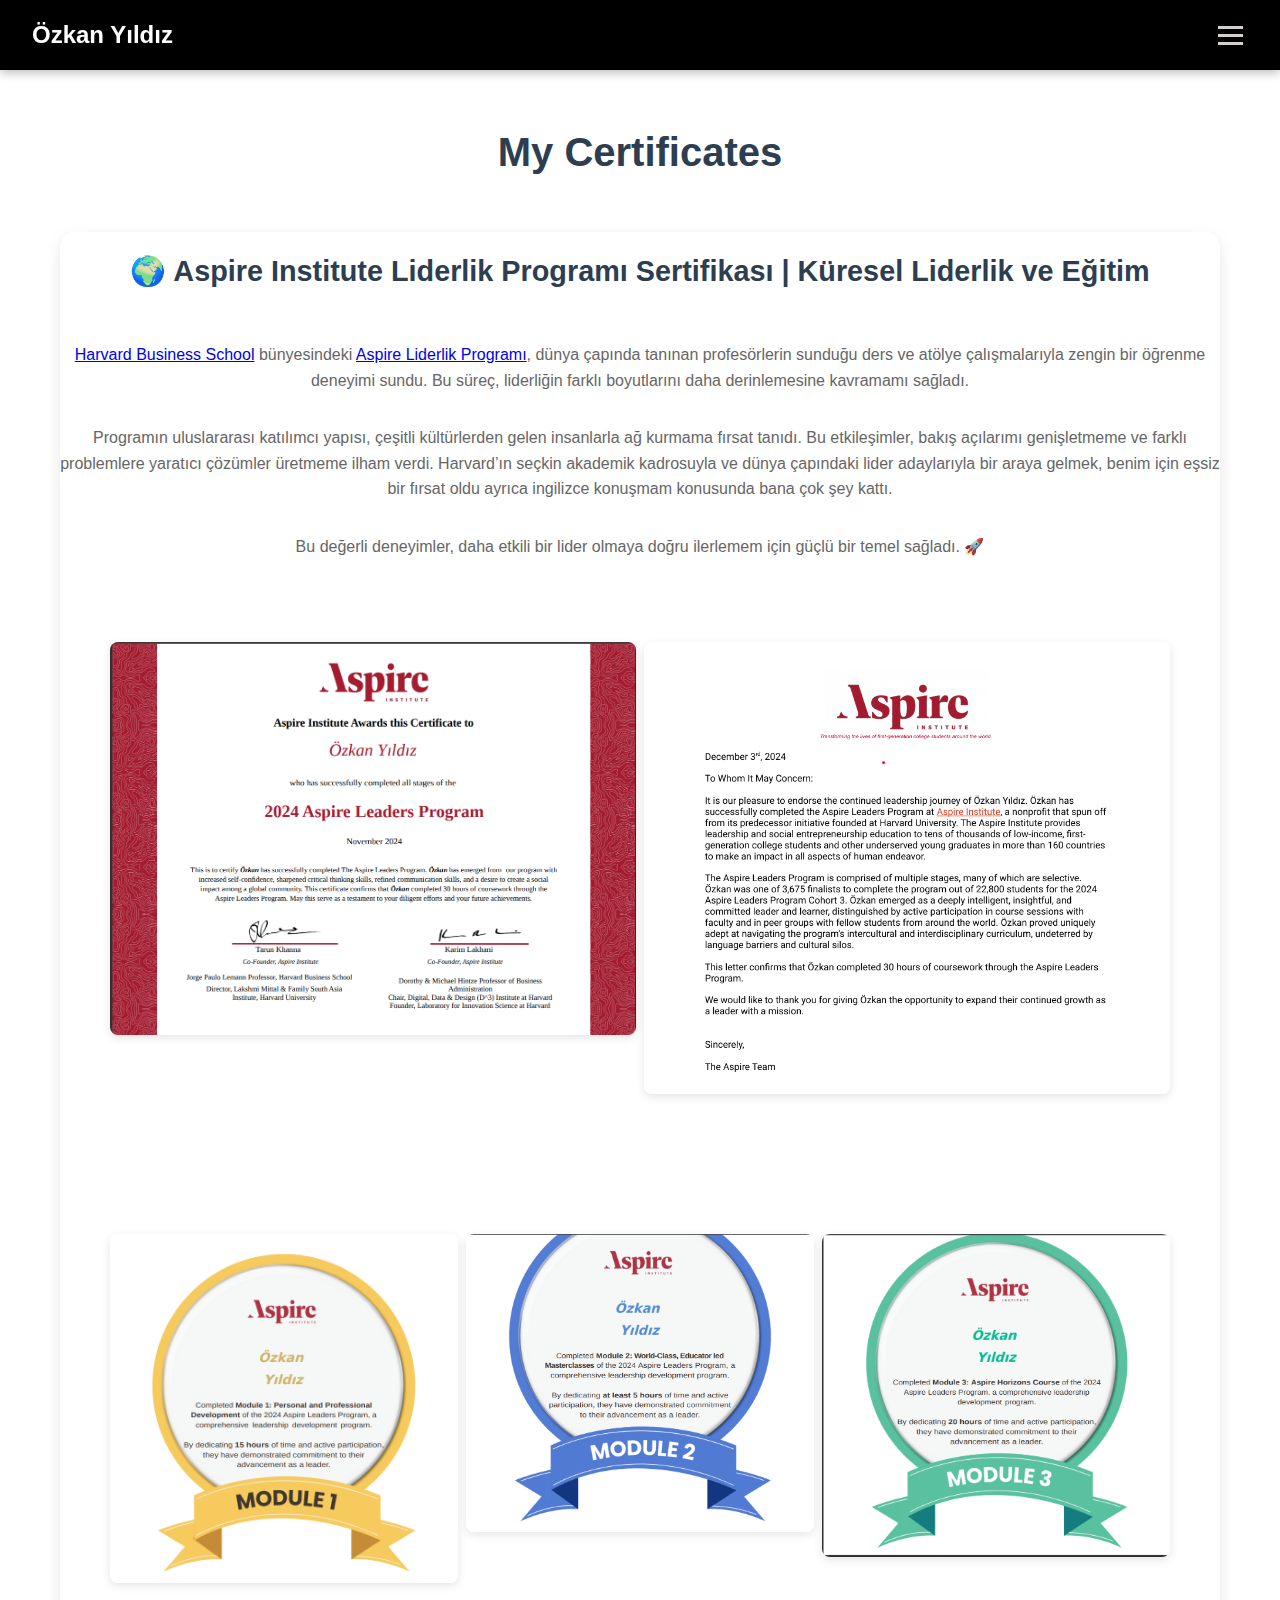
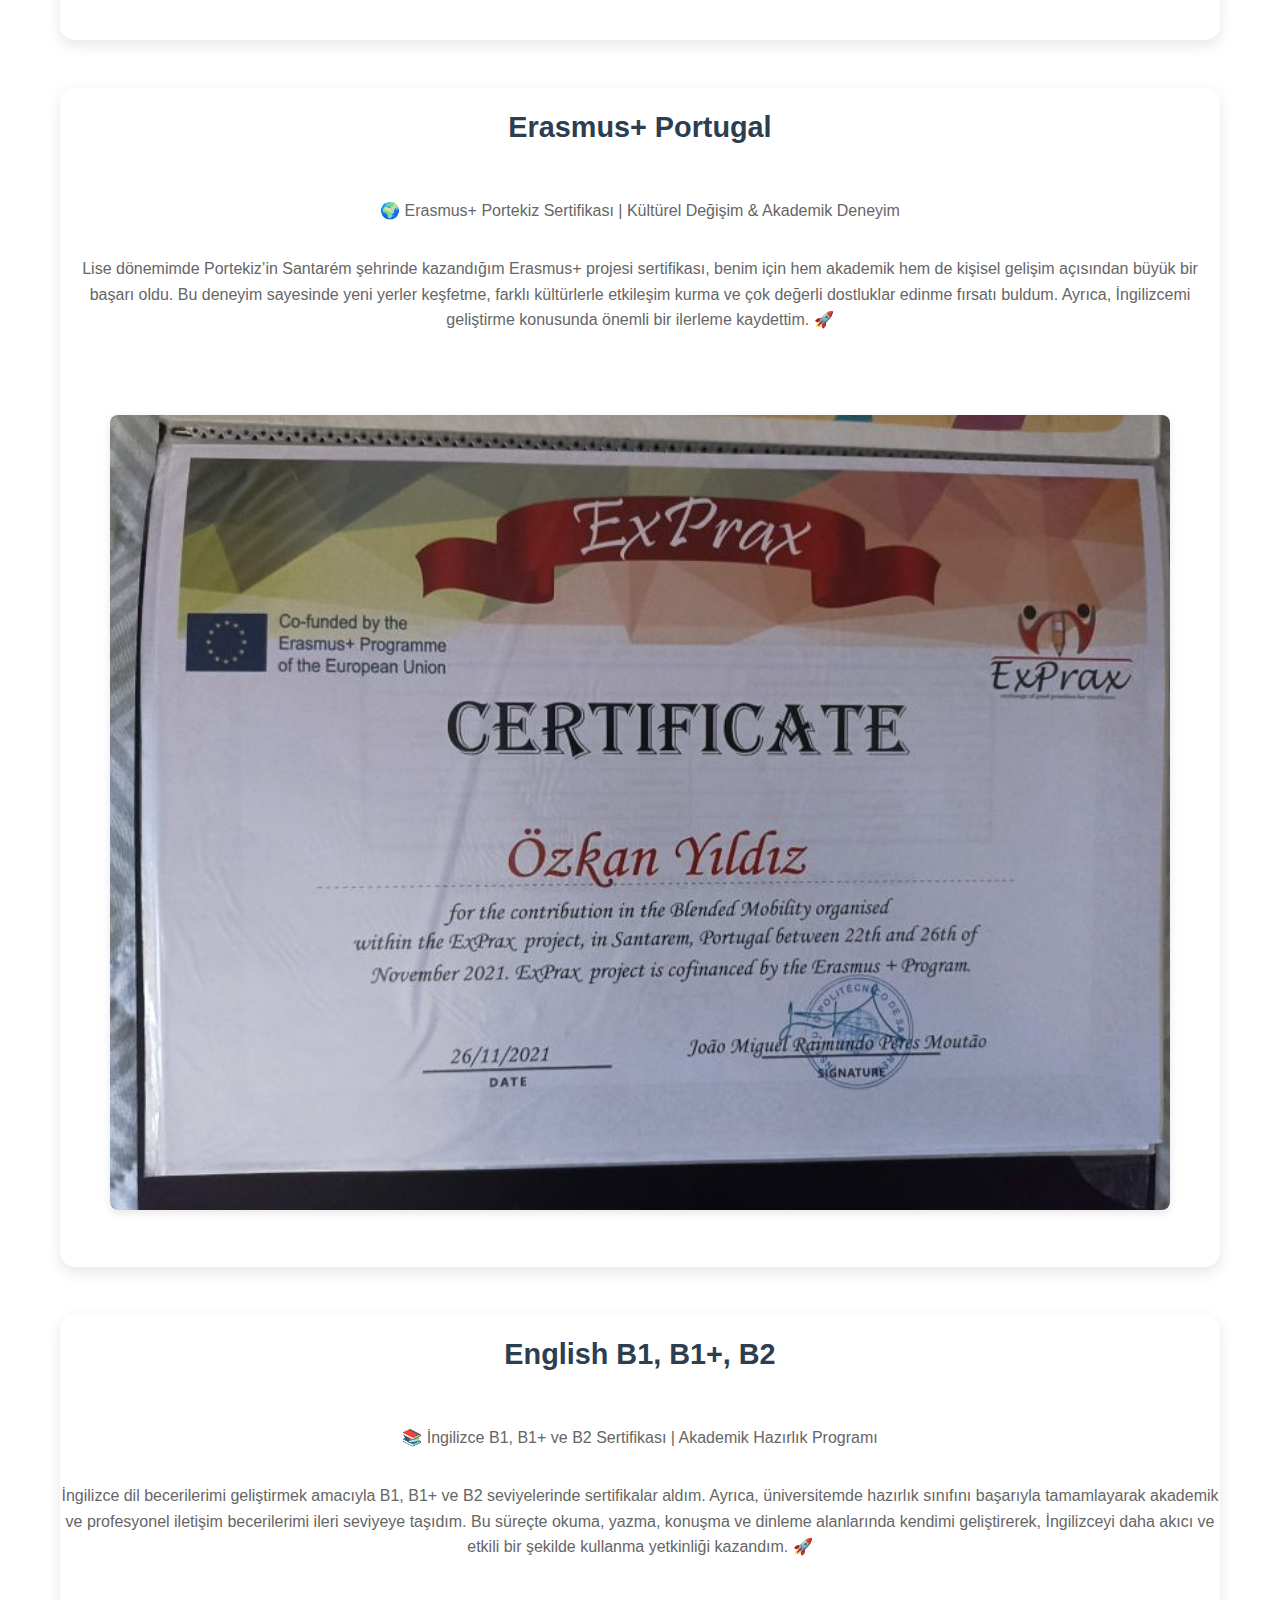
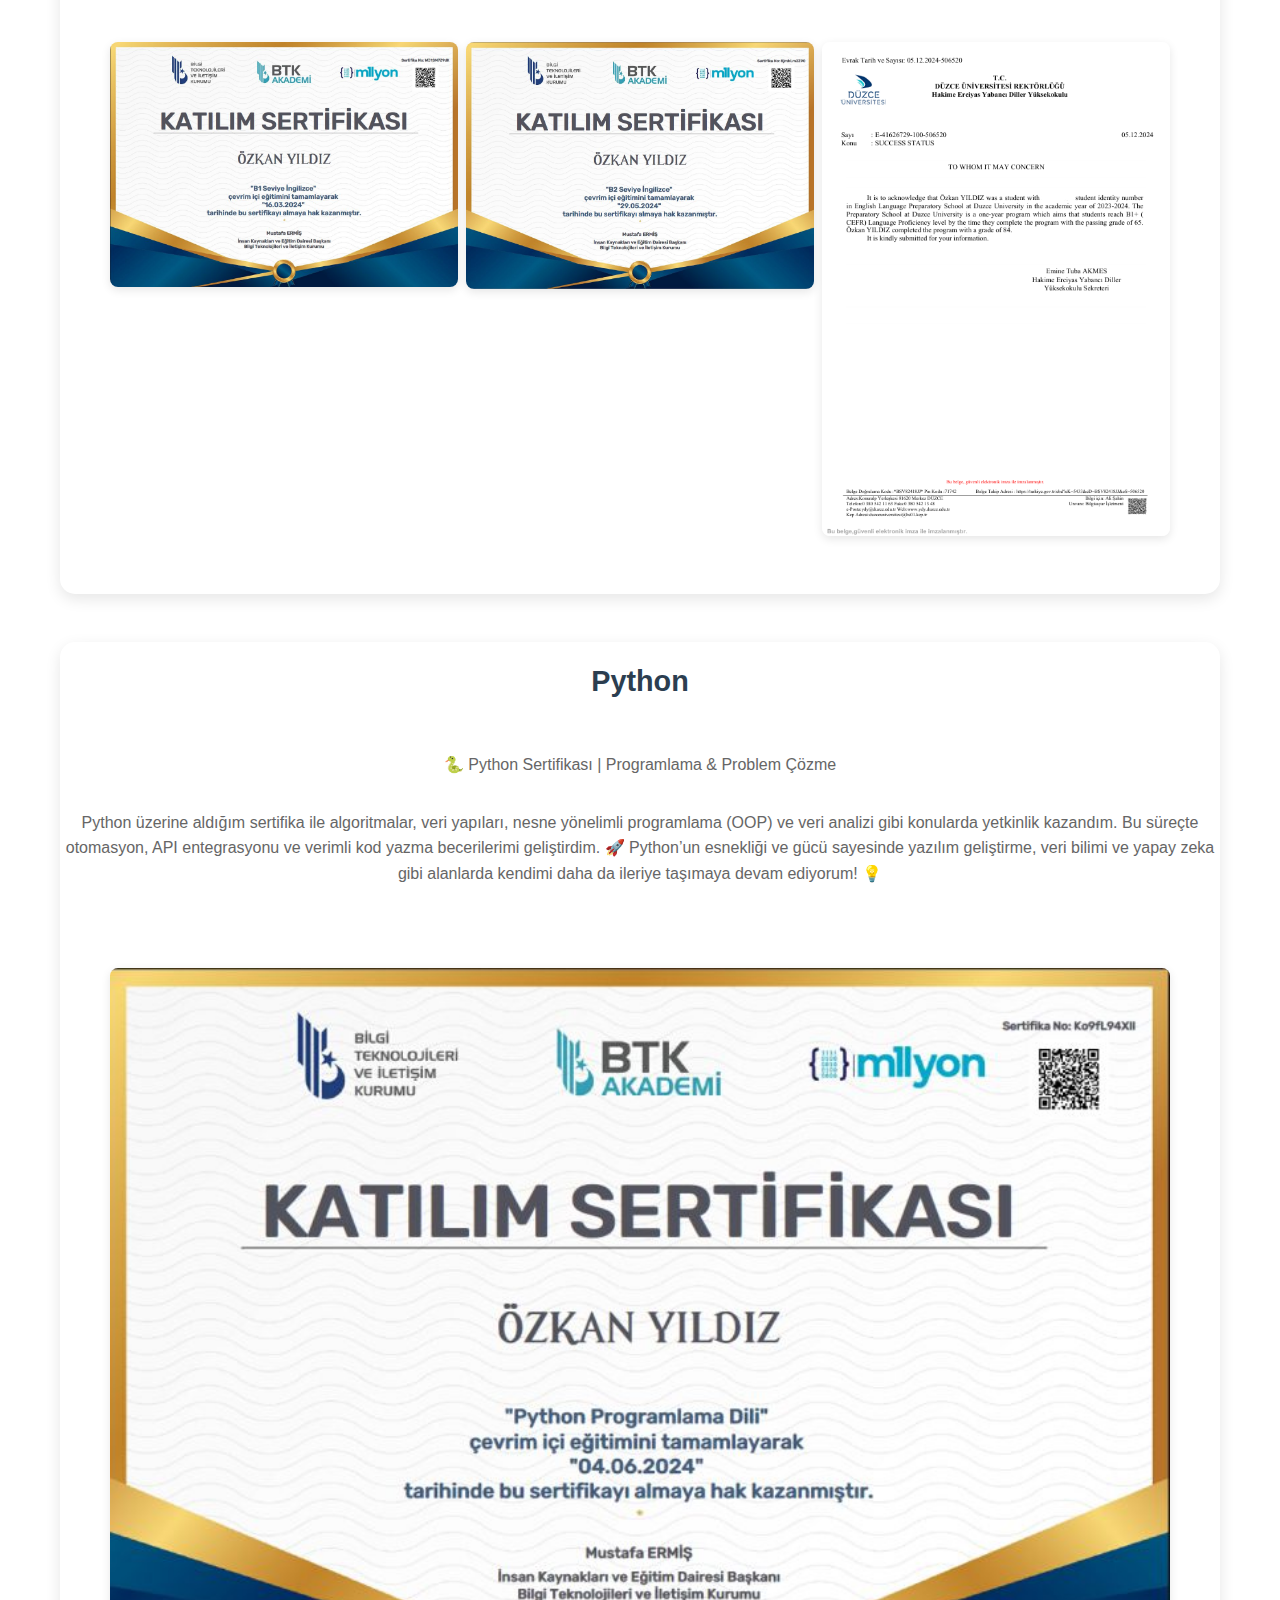
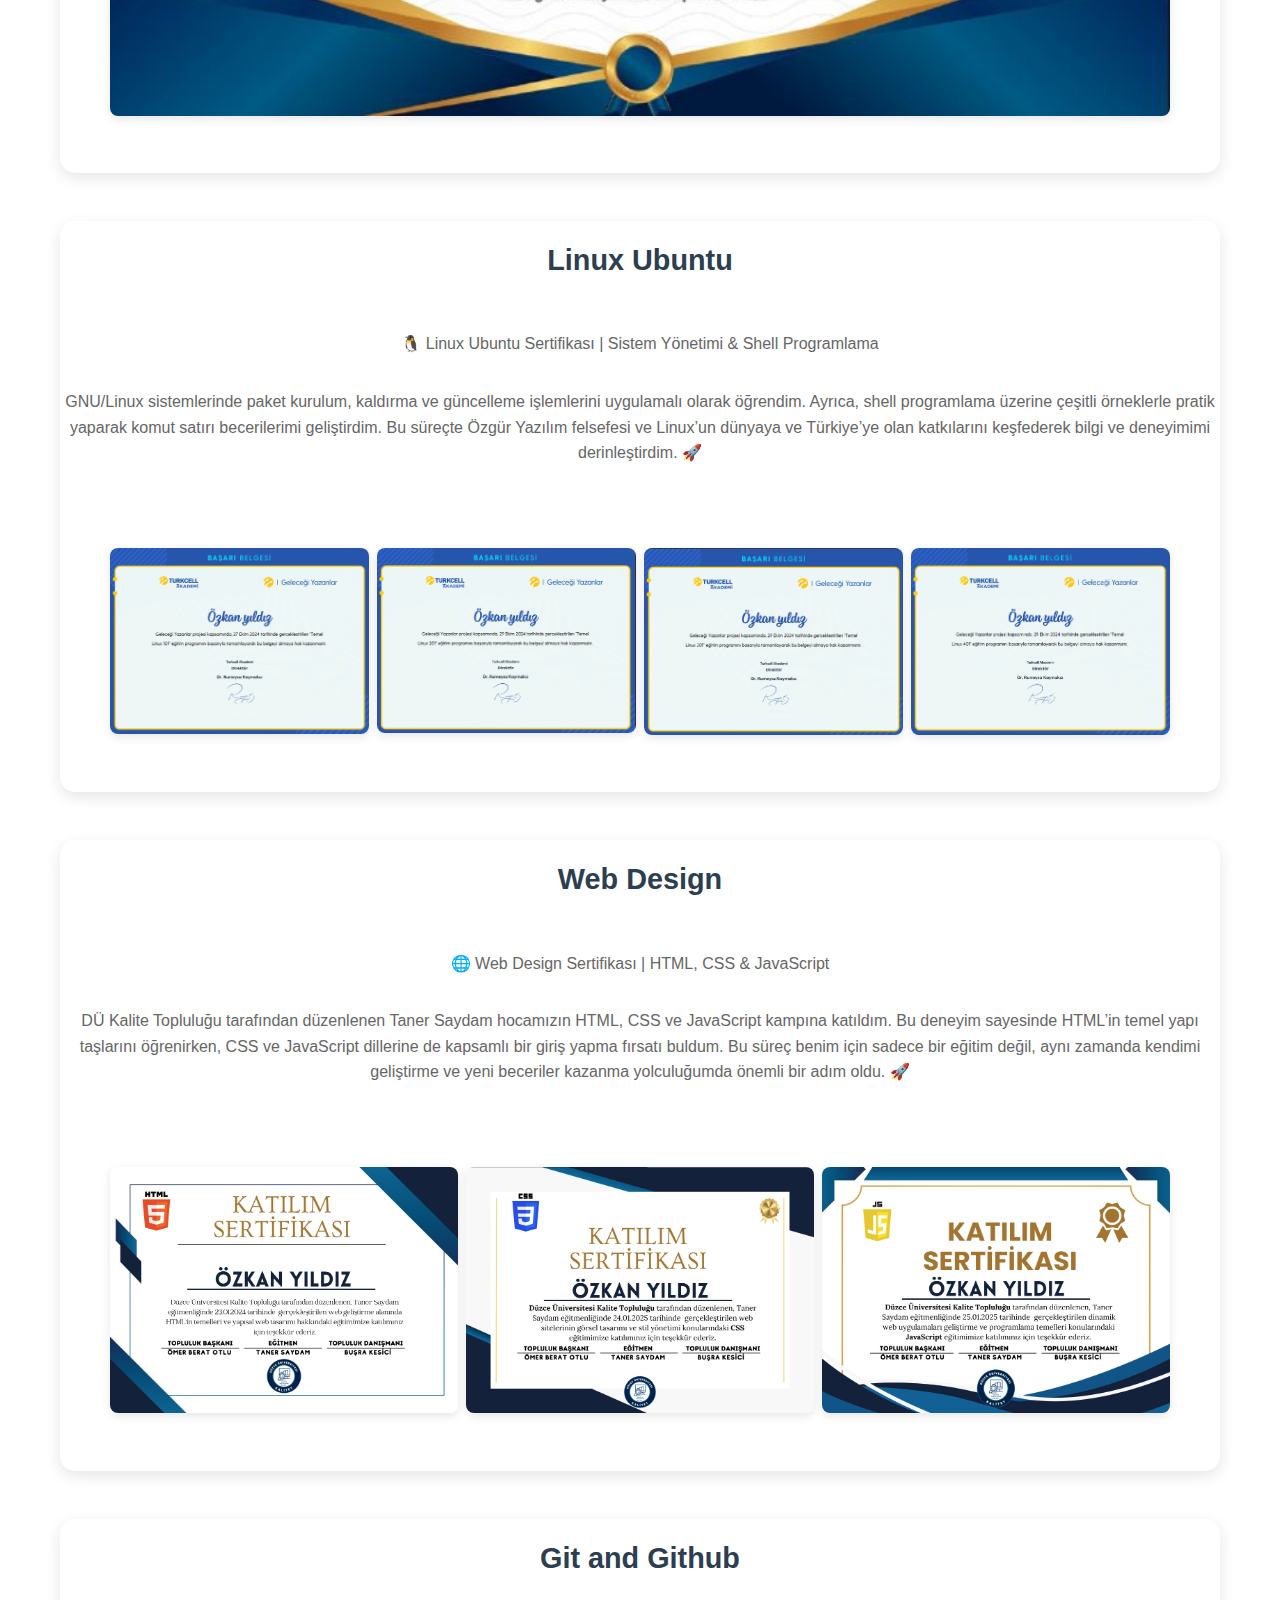
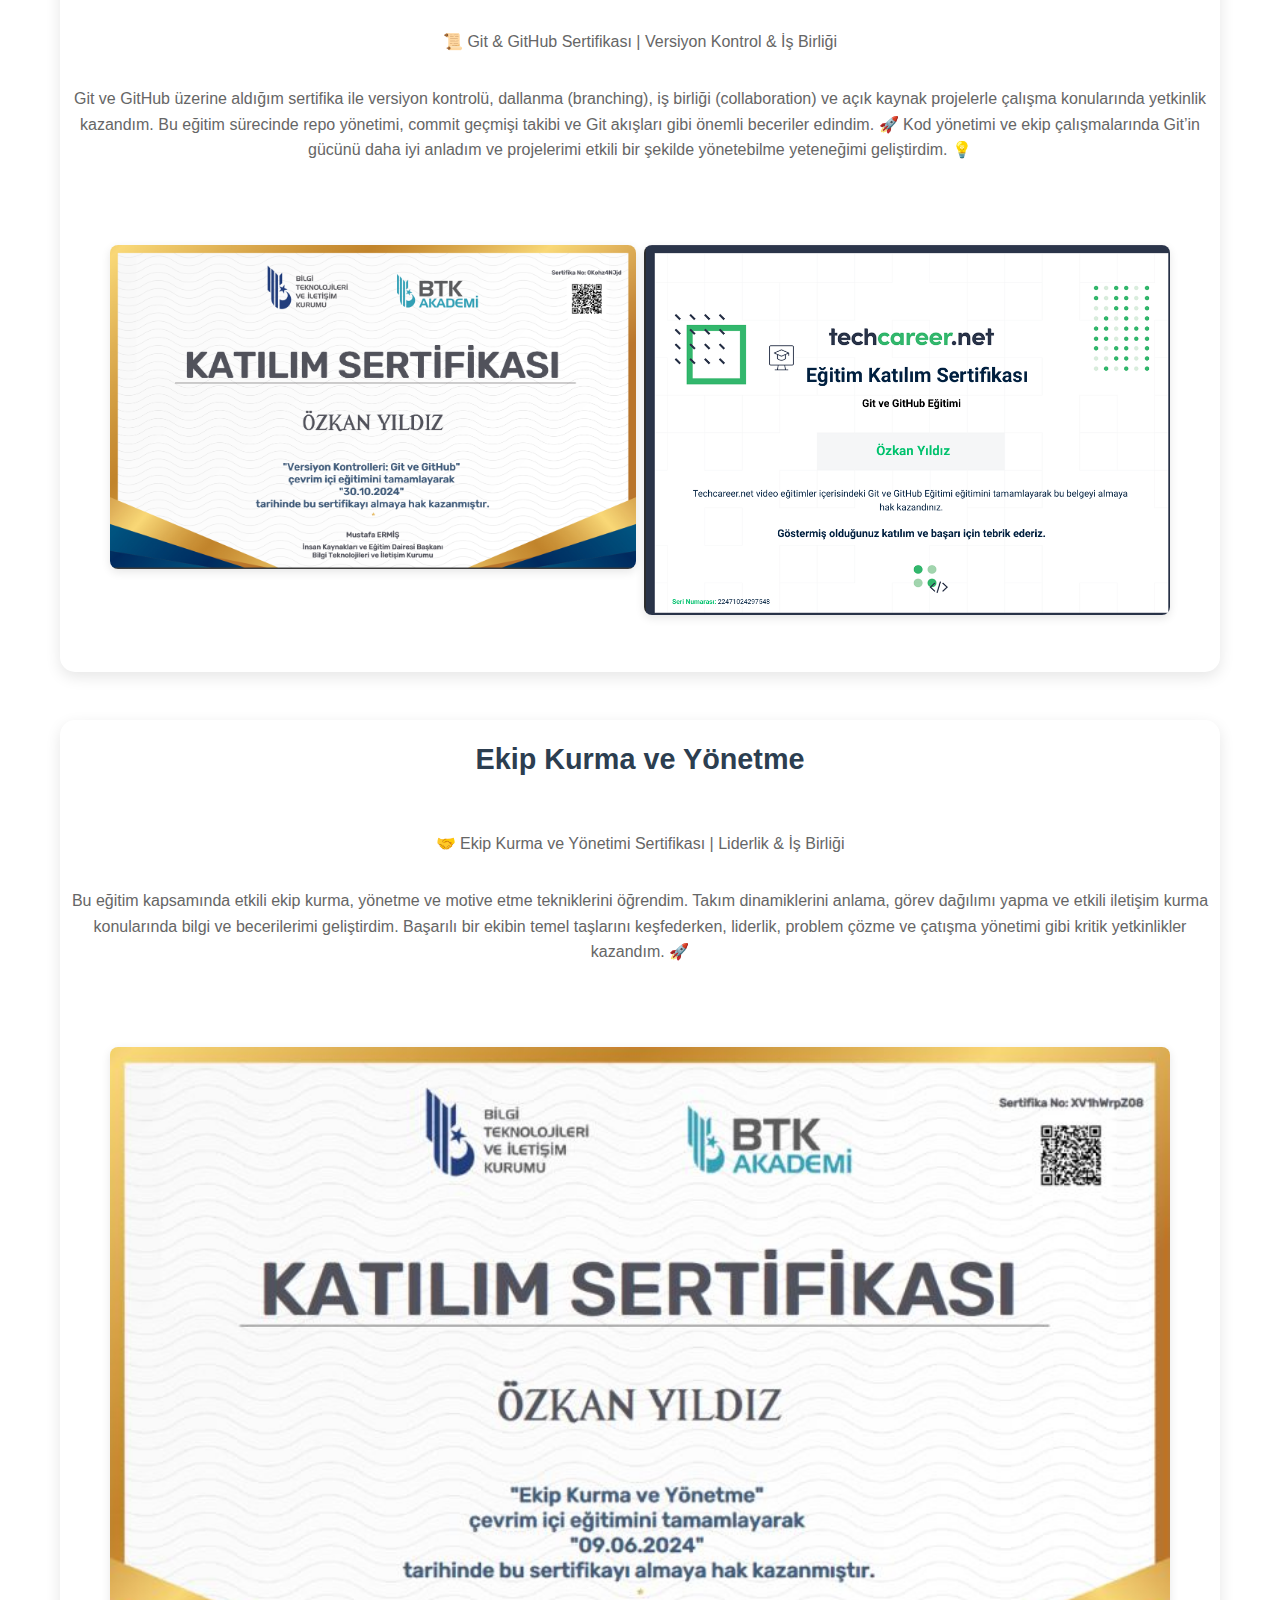
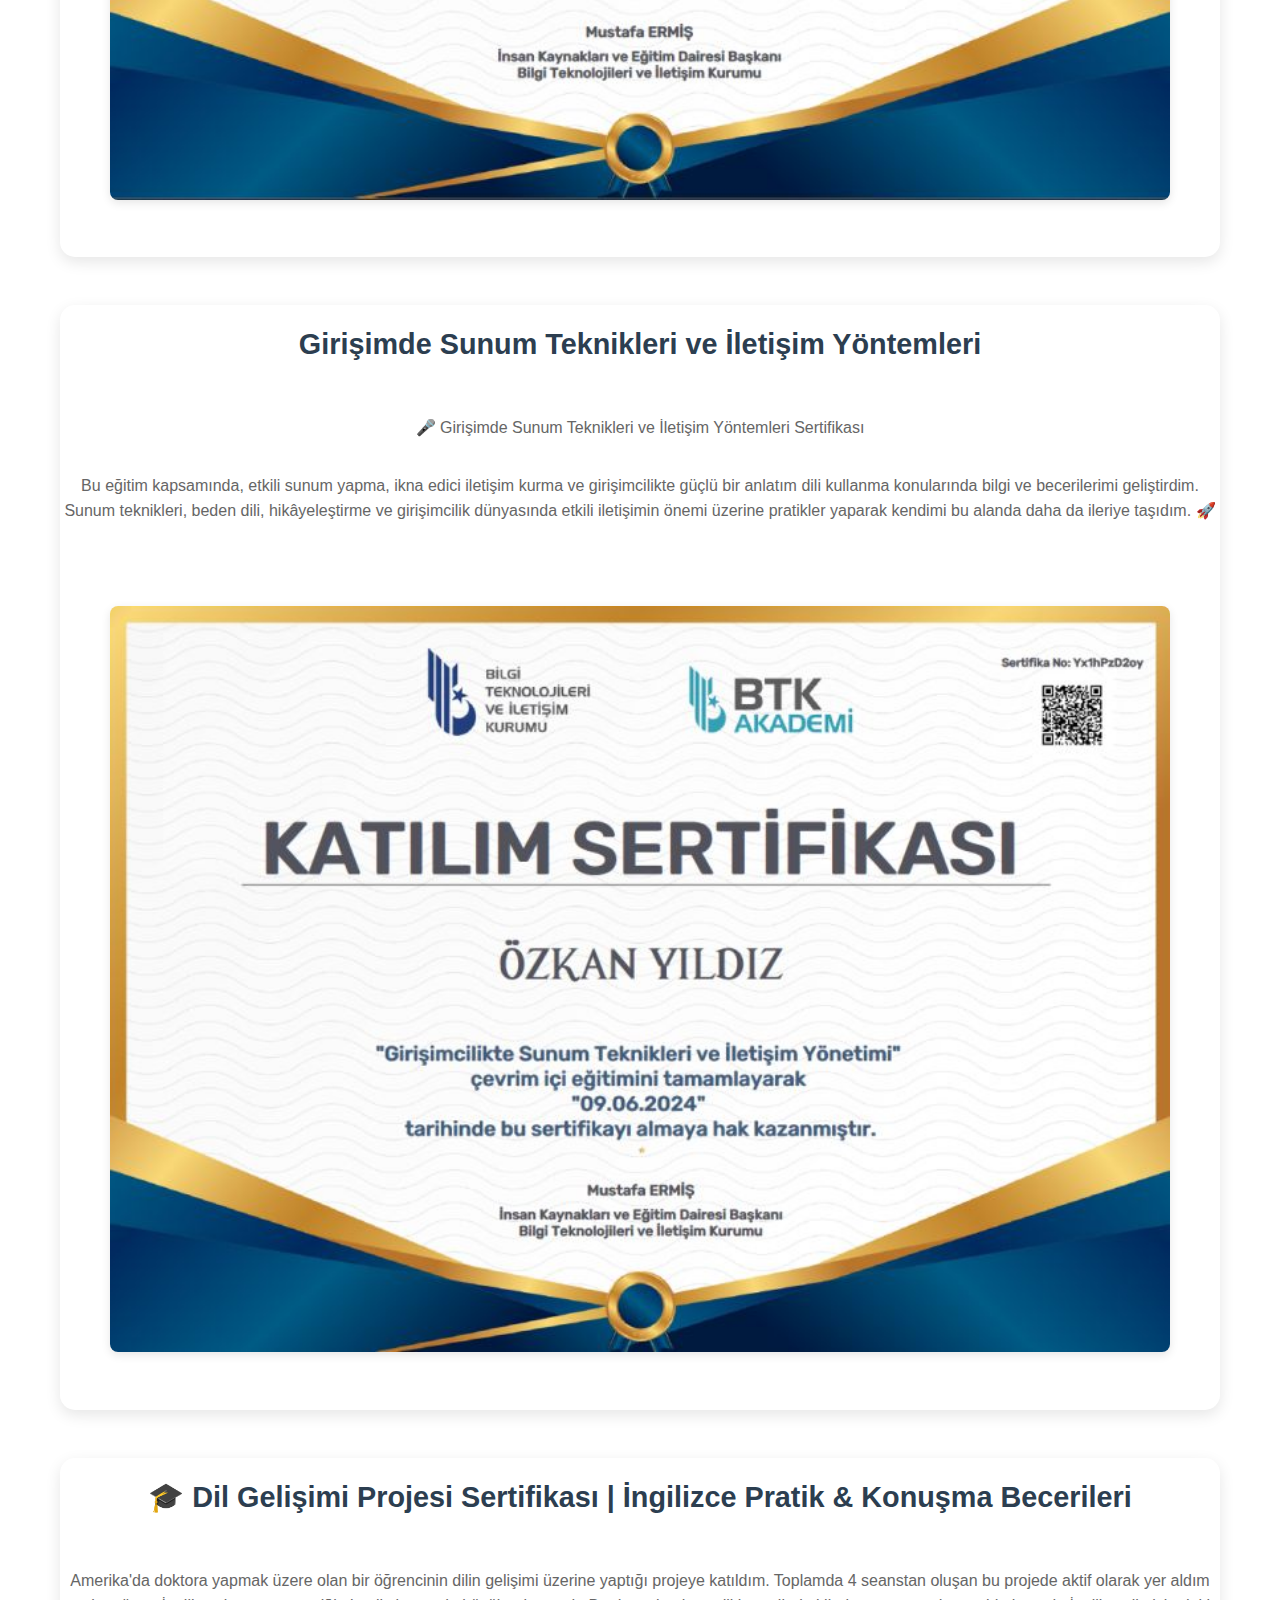
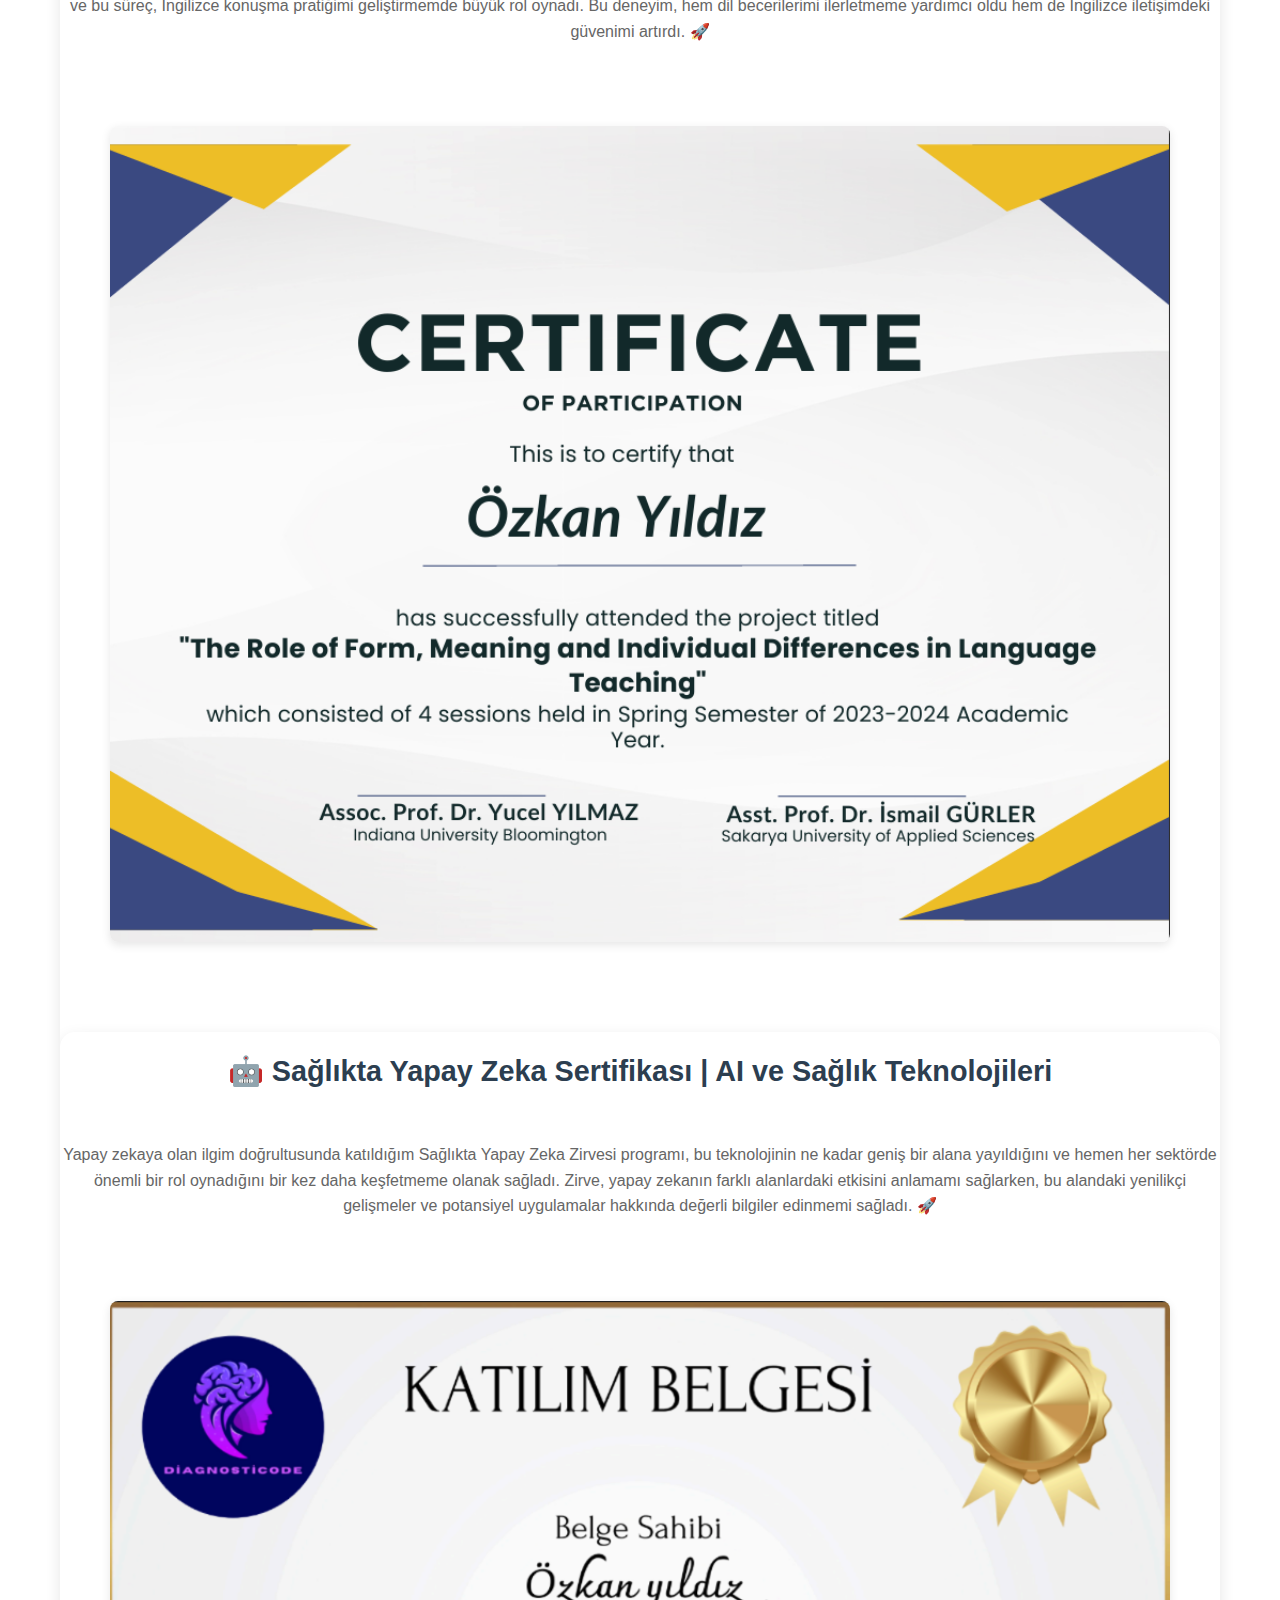
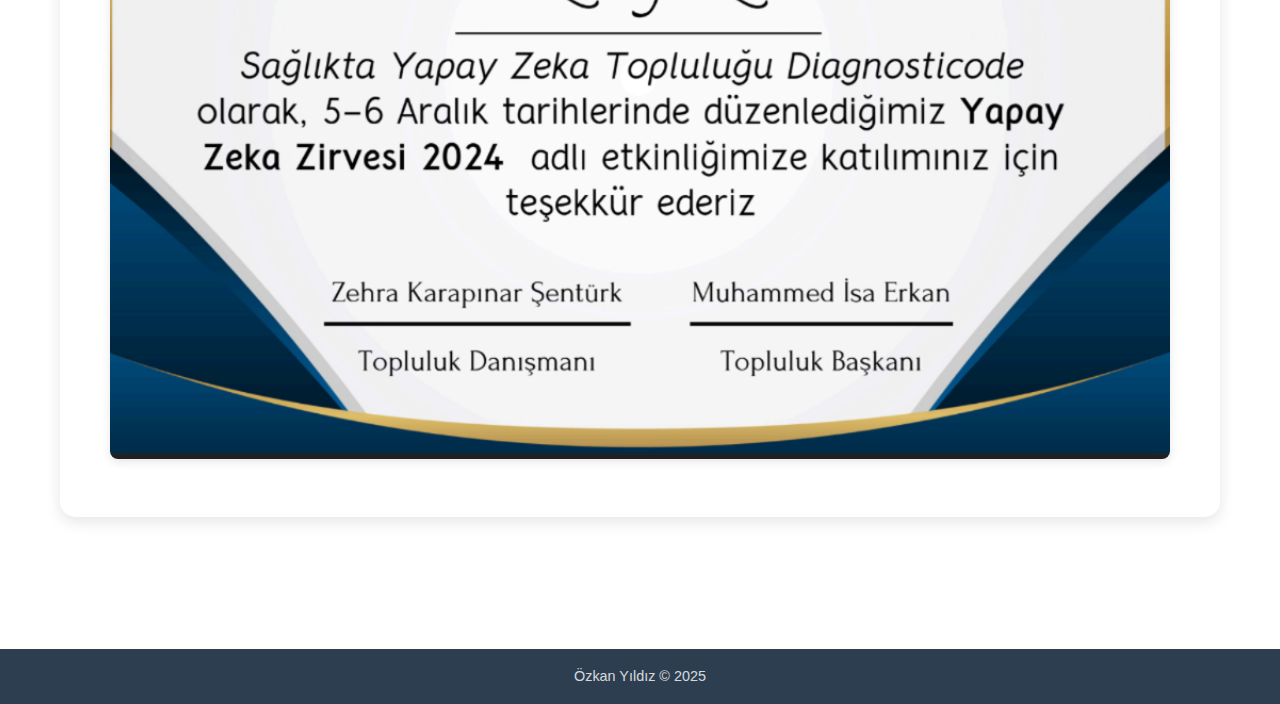
==== certificates.html @ 786557b9 "Kişisel website tamamlandı" ====
<!DOCTYPE html>
<html lang="en">
<head>
    <meta charset="UTF-8">
    <meta name="viewport" content="width=device-width, initial-scale=1.0">
    <title>My Certificates - Özkan Yıldız</title>
    <link rel="stylesheet" href="css/styles.css">
    <link rel="stylesheet" href="css/certificates.css">
    <link rel="stylesheet" href="https://cdnjs.cloudflare.com/ajax/libs/font-awesome/6.0.0/css/all.min.css">
</head>

<body>
    <nav class="navbar">
        <div class="logo">Özkan Yıldız</div>
        <div class="nav-buttons">
            <div class="hamburger" id="hamburger">
                <span></span>
                <span></span>
                <span></span>
            </div>
        </div>
        <ul class="nav-links" id="navLinks">
            <li><a href="index.html">Home</a></li>
            <li><a href="index.html#about">About</a></li>
            <li><a href="projects.html" >Projects</a></li>
            <li><a href=   "#" class="active">Certificates</a></li>
            <li><a href="index.html#contact">Contact</a></li>

        </ul>
    </nav>
        <div class="nav-buttons">
            <div class="hamburger">
                <span></span>
            </div>
        </div>
    </nav>

    <main class="certificates-page">
        <h1>My Certificates</h1>
        <div class="certificates-container">
            
            <section class="certificate-card">
                <h2 class="certificate-title">
                    🌍 Aspire Institute Liderlik Programı Sertifikası | Küresel Liderlik ve Eğitim</h2>
                <p class="description"> <a target="_blank" href="https://www.exed.hbs.edu/?utm_source=google&utm_medium=paid-search&utm_campaign=brand-general-hbs-global-none-exact-cross-device-all&utm_id=core&gad_source=1&gclid=Cj0KCQiA4-y8BhC3ARIsAHmjC_GuvGFngAvBfvlqV7p1-wGiwl6s1cLINoNLQKVcZTCUcqv53zg0F40aAgpIEALw_wcB&gclsrc=aw.ds">Harvard Business School</a>
                    bünyesindeki <a target="_blank" href="https://www.aspireleaders.org/program/aspire-leaders-program/">Aspire Liderlik Programı</a>, dünya çapında tanınan profesörlerin sunduğu ders ve atölye çalışmalarıyla zengin bir öğrenme deneyimi sundu. 
                    Bu süreç, liderliğin farklı boyutlarını daha derinlemesine kavramamı sağladı. </p>
                <p class="description"> Programın uluslararası katılımcı yapısı, çeşitli kültürlerden 
                    gelen insanlarla ağ kurmama fırsat tanıdı. Bu etkileşimler, bakış açılarımı genişletmeme ve farklı problemlere yaratıcı çözümler üretmeme ilham verdi. Harvard’ın seçkin akademik kadrosuyla 
                    ve dünya çapındaki lider adaylarıyla bir araya gelmek, benim için eşsiz bir fırsat oldu ayrıca ingilizce konuşmam konusunda bana çok şey kattı.</p>
                <p class="description">Bu değerli deneyimler, daha etkili bir lider olmaya doğru ilerlemem için güçlü bir temel sağladı. 🚀</p>
                <div class="certificate-gallery">
                    <a href="docs/certificates/Aspire/sertfika.png"><img src="docs/certificates/Aspire/sertfika.png" alt="Certificate 1-1"></a>
                    <a href="docs/certificates/Aspire/Recomondatiton.png"><img src="docs/certificates/Aspire/Recomondatiton.png" alt="Certificate 1-2"></a>
                </div>
                <div class="certificate-gallery">
                    <a href="docs/certificates/Aspire/module1.png"><img src="docs/certificates/Aspire/module1.png" alt="Certificate 1-3"></a>
                    <a href="docs/certificates/Aspire/module2.png"><img src="docs/certificates/Aspire/module2.png" alt="Certificate 1-4"></a>
                    <a href="docs/certificates/Aspire/module3.png"><img src="docs/certificates/Aspire/module3.png" alt="Certificate 1-5"></a>
                </div>
            </section>

            <section class="certificate-card">
                <h2 class="certificate-title">Erasmus+ Portugal</h2>
                <p class="description">
                    🌍 Erasmus+ Portekiz Sertifikası | Kültürel Değişim & Akademik Deneyim</p>
                <p class="description">Lise dönemimde Portekiz’in Santarém şehrinde kazandığım Erasmus+ projesi sertifikası, benim için hem akademik hem de kişisel gelişim açısından büyük bir başarı oldu.
                    Bu deneyim sayesinde yeni yerler keşfetme, farklı kültürlerle etkileşim kurma ve çok değerli dostluklar edinme fırsatı buldum. Ayrıca, İngilizcemi geliştirme konusunda önemli bir ilerleme kaydettim. 🚀
                </p>
                <div class="certificate-gallery">
                    <a href="docs/certificates/Erasmus_Portugal.jpg"><img src="docs/certificates/Erasmus_Portugal.jpg" alt=""></a>
                </div>
            </section>

            <section class="certificate-card">
                <h2 class="certificate-title">English B1, B1+, B2</h2>
                <p class="description">
                    📚 İngilizce B1, B1+ ve B2 Sertifikası | Akademik Hazırlık Programı</p>
                <p class="description">
                    İngilizce dil becerilerimi geliştirmek amacıyla B1, B1+ ve B2 seviyelerinde sertifikalar aldım. Ayrıca, üniversitemde hazırlık sınıfını başarıyla tamamlayarak akademik ve profesyonel iletişim becerilerimi ileri seviyeye taşıdım.
                    Bu süreçte okuma, yazma, konuşma ve dinleme alanlarında kendimi geliştirerek, İngilizceyi daha akıcı ve etkili bir şekilde kullanma yetkinliği kazandım. 🚀
                </p>
                <div class="certificate-gallery">
                    <a href="docs/certificates/English/B1.jpg"><img src="docs/certificates/English/B1.jpg" alt="Certificate 4-1"></a>
                    <a href="docs/certificates/English/B2.jpg"><img src="docs/certificates/English/B2.jpg" alt="Certificate 4-2"></a>
                    <a href="docs/certificates/English/Preparation_class.png"><img src="docs/certificates/English/Preparation_class.png" alt="Certificate 4-3"></a>
                </div>
            </section>

            <section class="certificate-card">
                <h2 class="certificate-title">Python</h2>
                <p class="description">🐍 Python Sertifikası | Programlama & Problem Çözme</p>
                <p class="description"> Python üzerine aldığım sertifika ile algoritmalar, veri yapıları, nesne yönelimli programlama (OOP) ve veri analizi gibi konularda yetkinlik kazandım. Bu süreçte otomasyon, API entegrasyonu ve verimli kod yazma becerilerimi geliştirdim. 🚀

                    Python’un esnekliği ve gücü sayesinde yazılım geliştirme, veri bilimi ve yapay zeka gibi alanlarda kendimi daha da ileriye taşımaya devam ediyorum! 💡</p>
                <div class="certificate-gallery">
                    <a href="docs/certificates/python_btk.jpg"><img src="docs/certificates/python_btk.jpg" alt="Certificate 2-1"></a>
                </div>
            </section>

            <section class="certificate-card">
                <h2 class="certificate-title">Linux Ubuntu</h2>
                <p class="description"> 
                    🐧 Linux Ubuntu Sertifikası | Sistem Yönetimi & Shell Programlama</p>
                <p class="description">GNU/Linux sistemlerinde paket kurulum, kaldırma ve güncelleme işlemlerini uygulamalı olarak öğrendim. Ayrıca, shell programlama üzerine çeşitli örneklerle pratik yaparak komut satırı becerilerimi geliştirdim.

                    Bu süreçte Özgür Yazılım felsefesi ve Linux’un dünyaya ve Türkiye’ye olan katkılarını keşfederek bilgi ve deneyimimi derinleştirdim. 🚀</p>
                <div class="certificate-gallery">
                    <a href="docs/certificates/Linux/1.png"><img src="docs/certificates/Linux/1.png" alt="Certificate 3-1"></a>
                    <a href="docs/certificates/Linux/2.png"><img src="docs/certificates/Linux/2.png" alt="Certificate 3-2"></a>
                    <a href="docs/certificates/Linux/3.png"><img src="docs/certificates/Linux/3.png" alt="Certificate 3-3"></a>
                    <a href="docs/certificates/Linux/4.png"><img src="docs/certificates/Linux/4.png" alt="Certificate 3-4"></a>
                </div>
            </section>

            
            <section class="certificate-card">
                <h2 class="certificate-title">Web Design</h2>
                <p class="description">
                    🌐 Web Design Sertifikası | HTML, CSS & JavaScript</p>
                <p class="description">  DÜ Kalite Topluluğu tarafından düzenlenen Taner Saydam hocamızın HTML, CSS ve JavaScript kampına katıldım. 
                    Bu deneyim sayesinde HTML’in temel yapı taşlarını öğrenirken, CSS ve JavaScript dillerine de kapsamlı bir giriş yapma fırsatı buldum.
                    Bu süreç benim için sadece bir eğitim değil, 
                    aynı zamanda kendimi geliştirme ve yeni beceriler kazanma yolculuğumda önemli bir adım oldu. 🚀</p>
                <div class="certificate-gallery">
                    <a href="docs/certificates/web design/html.png"><img src="docs/certificates/web design/html.png" alt="Certificate 5-1"></a>
                    <a href="docs/certificates/web design/css.png"><img src="docs/certificates/web design/css.png" alt="Certificate 5-2"></a>
                    <a href="docs/certificates/web design/javascript.png"><img src="docs/certificates/web design/javascript.png" alt="Certificate 5-3"></a>
                </div>
            </section>

            <section class="certificate-card">
                <h2 class="certificate-title">Git and Github</h2>
                <p class="description">📜 Git & GitHub Sertifikası | Versiyon Kontrol & İş Birliği</p>
                <p class="description">                   
                    Git ve GitHub üzerine aldığım sertifika ile versiyon kontrolü, dallanma (branching), iş birliği (collaboration) ve açık kaynak projelerle çalışma konularında yetkinlik kazandım. Bu eğitim sürecinde repo yönetimi, commit geçmişi takibi ve Git akışları gibi önemli beceriler edindim. 🚀
                    
                    Kod yönetimi ve ekip çalışmalarında Git’in gücünü daha iyi anladım ve projelerimi etkili bir şekilde yönetebilme yeteneğimi geliştirdim. 💡</p>
                <div class="certificate-gallery">
                    <a href="docs/certificates/Github/btk.png"><img src="docs/certificates/Github/btk.png" alt="Certificate 6-1"></a>
                    <a href="docs/certificates/Github/techcarieer.png"><img src="docs/certificates/Github/techcarieer.png" alt="Certificate 6-2"></a>
                </div>
            </section>

            <section class="certificate-card">
                <h2 class="certificate-title">Ekip Kurma ve Yönetme</h2>
                <p class="description">🤝 Ekip Kurma ve Yönetimi Sertifikası | Liderlik & İş Birliği</p>
                <p class="description">Bu eğitim kapsamında etkili ekip kurma, yönetme ve motive etme tekniklerini öğrendim. Takım dinamiklerini anlama, görev dağılımı yapma ve etkili iletişim kurma konularında bilgi ve becerilerimi geliştirdim.
                    Başarılı bir ekibin temel taşlarını keşfederken, liderlik, problem çözme ve çatışma yönetimi 
                    gibi kritik yetkinlikler kazandım. 🚀
                </p>
                <div class="certificate-gallery">
                    <a href="docs/certificates/ekip_kurma_yönetme.jpg"><img src="docs/certificates/ekip_kurma_yönetme.jpg" alt="Certificate 6-1"></a>
                </div>
            </section> 

            <section class="certificate-card">
                <h2 class="certificate-title">Girişimde Sunum Teknikleri ve İletişim Yöntemleri</h2>
                <p class="description">🎤 Girişimde Sunum Teknikleri ve İletişim Yöntemleri Sertifikası</p>
                <p class="description">
                    Bu eğitim kapsamında, etkili sunum yapma, ikna edici iletişim kurma ve girişimcilikte güçlü bir anlatım dili kullanma konularında bilgi ve becerilerimi geliştirdim.

Sunum teknikleri, beden dili, hikâyeleştirme ve girişimcilik dünyasında etkili iletişimin önemi üzerine pratikler yaparak kendimi bu alanda daha da ileriye taşıdım. 🚀
                </p>
                <div class="certificate-gallery">
                    <a href="docs/certificates/iletişim_yöntemleri.jpg"><img src="docs/certificates/iletişim_yöntemleri.jpg" alt="Certificate 6-1"></a>
                </div>
            </section>

            <section class="certificate-card">
                <h2 class="certificate-title">🎓 Dil Gelişimi Projesi Sertifikası | İngilizce Pratik & Konuşma Becerileri</h2>
                <p class="description">Amerika'da doktora yapmak üzere olan bir öğrencinin dilin gelişimi üzerine yaptığı projeye katıldım. Toplamda 4 seanstan oluşan bu projede aktif olarak yer aldım ve bu süreç, İngilizce konuşma pratiğimi geliştirmemde büyük rol oynadı.
                    Bu deneyim, hem dil becerilerimi ilerletmeme yardımcı oldu hem de İngilizce iletişimdeki güvenimi artırdı. 🚀
                </p>
                <div class="certificate-gallery">
                    <a href="docs/certificates/language.png"><img src="docs/certificates/language.png" alt="Certificate 6-1"></a>
                </div>

                <section class="certificate-card">
                    <h2 class="certificate-title">
                        🤖 Sağlıkta Yapay Zeka Sertifikası | AI ve Sağlık Teknolojileri</h2>
                    <p class="description">
                        Yapay zekaya olan ilgim doğrultusunda katıldığım Sağlıkta Yapay Zeka Zirvesi programı, bu teknolojinin ne kadar geniş bir alana yayıldığını ve hemen her sektörde önemli bir rol oynadığını bir kez daha keşfetmeme olanak sağladı.
                        Zirve, yapay zekanın farklı alanlardaki etkisini anlamamı sağlarken, bu alandaki yenilikçi gelişmeler ve potansiyel uygulamalar hakkında değerli bilgiler edinmemi sağladı. 🚀
                    </p>
                    <div class="certificate-gallery">
                        <a href="docs/certificates/Diagnosticode.png"><img src="docs/certificates/Diagnosticode.png" alt="Certificate 6-1"></a>
                    </div>
                </section>
            </section>
        </div>
    </main>

    <!-- Footer -->
    <footer class="footer">
        <p>Özkan Yıldız &copy; 2025</p>
    </footer>

    <script src="js/script.js"></script>
</body>
</html>
---- css/styles.css ----
* {
    margin: 0;
    padding: 0;
    box-sizing: border-box;
}

body {
    font-family: Arial, sans-serif;
    line-height: 1.6;
}

/* Navbar Styles */
.navbar {
    background-color: #000000;
    padding: 1rem 2rem;
    display: flex;
    justify-content: space-between;
    align-items: center;
    position: fixed;
    width: 100%;
    top: 0;
    left: 0;
    z-index: 1000;
    box-shadow: 0 2px 10px rgba(0, 0, 0, 0.3);
    transition: transform 0.3s ease;
}

/* Navbar gizleme için yeni stil */
.navbar.hidden {
    transform: translateY(-100%);
}
.navbar.active{
    color: #000;
    background-color: #000000;
}

.logo {
    color: white;
    font-size: 1.5rem;
    font-weight: bold;
}

/* Menü öğeleri için stil */
.nav-links {
    display: flex;
    list-style: none;
    margin-left: auto;
    gap: 2rem;
    justify-content: center;
    width: 100%;
}

.nav-links li {
    flex: 1;
    text-align: center;
}

.nav-links li a {
    color: white;
    text-decoration: none;
    padding: 0.5rem 0;
    transition: color 0.3s;
    font-weight: 500;
}

.nav-links li a:hover {
    color: #22ab4d;
    border-bottom: solid 2px #22ab4d;
}

/* Desktop nav-links visibility */
@media screen and (min-width: 769px) {
    .nav-links {
        opacity: 1;
        visibility: visible;
        transform: translateY(0);
        background: #000000;

    }
}

/* Mobile nav-links visibility */
@media screen and (max-width: 768px) {
    .nav-links {
        display: none;
        width: 100%;
        position: absolute;
        top: 100%;
        left: 0;
        background: #000000;
        flex-direction: column;
        padding: 1rem 0;
        border-top: 1px solid #3498db;
    }

    .nav-links.active {
        display: flex;
    }

    .nav-links li a {
        color: white;
    }

}

/* Hero Section Updates */
.hero {
    margin-top: 60px;
    position: relative;
    height: 100vh;
    background: linear-gradient(45deg, #000000, #0a0a0a);
    display: flex;
    align-items: center;
    justify-content: center;
    text-align: center;
    overflow: hidden;
}

.hero-text {
    color: white;
    text-shadow: 2px 2px 4px rgba(0, 0, 0, 0.3);
}

.hero-text h1 {
    font-size: 3.5rem;
    margin-bottom: 1rem;
}

.hero-text p {
    font-size: 1.5rem;
    margin-bottom: 2rem;
}

.cta-button {
    display: inline-block;
    padding: 1rem 2rem;
    background: #006400;
    color: white;
    text-decoration: none;
    border-radius: 5px;
    transition: all 0.3s;
    border: none;
    box-shadow: 0 4px 15px rgba(0, 255, 0, 0.2);
}

.cta-button:hover {
    background: #008000;
    transform: translateY(-2px);
    box-shadow: 0 6px 20px rgba(0, 255, 0, 0.3);
}

/* Section Styles */
.section {
    padding: 5rem 1rem;
}

.section h2 {
    text-align: center;
    font-size: 2.5rem;
    margin-bottom: 3rem;
}

/* About Section Updates */
.about-content {
    display: flex;
    flex-direction: column;
    align-items: center;
    max-width: 800px;
    margin: 0 auto;
    text-align: center;
}

.profile-image-container {
    position: relative;
    animation: pulse 2s ease-in-out infinite;
    margin-bottom: 2rem;
}

.profile-pic {
    width: 250px;
    height: 250px;
    border-radius: 50%;
    object-fit: cover;
    box-shadow: 0 5px 15px rgba(0, 0, 0, 0.2);
    transition: all 0.5s ease;
}

.profile-image-container:hover .profile-pic {
    transform: scale(1.15);
    box-shadow: 0 8px 25px rgba(0, 0, 0, 0.3);
}

.about-text {
    width: 100%;
}

.about-text p {
    margin-bottom: 1.5rem;
    font-size: 1.1rem;
    line-height: 1.8;
    color: #2c3e50;
}

.social-links {
    margin-top: 1.5rem;
}

.social-links a {
    color: #1B2B48;
    font-size: 1.8rem;
    margin: 0 1rem;
    transition: color 0.3s;
}

.social-links a:hover {
    color: #2E5C9A;
}

/* Content z-index düzenlemesi */
.content {
    position: relative;
    z-index: 1; /* Daha düşük z-index */
}

/* Mobile düzenlemeler */
@media screen and (max-width: 768px) {
    .nav-links {
        display: none;
        width: 100%;
        position: absolute;
        top: 100%;
        left: 0;
        background: #000000;
        flex-direction: column;
        padding: 1rem 0;
        border-top: 1px solid #3498db;
    }

    .nav-links.active {
        display: flex;
    }

    .hero-text h1 {
        font-size: 2rem;
    }

    .hero-text p {
        font-size: 1.2rem;
    }

    .profile-pic {
        width: 200px;
        height: 200px;
    }

    .about-text p {
        font-size: 1rem;
        padding: 0 1rem;
    }

    .social-links a {
        font-size: 1.5rem;
        margin: 0 0.8rem;
    }

    .section {
        padding: 3rem 1rem;
    }

    .section h2 {
        font-size: 2rem;
    }
}

/* Contact Section Styles */
.contact-section {
    background-color: #f8f9fa;
}

.contact-container {
    max-width: 1000px;
    margin: 0 auto;
    padding: 0 4rem;
}

.contact-info {
    display: grid;
    grid-template-columns: repeat(2, 1fr);
    gap: 3rem 6rem;
}

.contact-info > div:nth-child(even) {
    justify-self: end;
}

.contact-item {
    display: flex;
    align-items: flex-start;
    gap: 1rem;
    min-width: 280px;
}

.contact-item i {
    font-size: 1.5rem;
    color: #1B2B48;
    margin-top: 0.5rem;
}

.contact-details h3 {
    color: #2c3e50;
    margin-bottom: 0.5rem;
    font-size: 1.2rem;
}

.contact-details a,
.contact-details p {
    color: #666;
    text-decoration: none;
    transition: color 0.3s;
}

.contact-details a:hover {
    color: #00ff00;
}

.contact-form {
    display: flex;
    flex-direction: column;
    gap: 1.5rem;
}

.form-group {
    display: flex;
    flex-direction: column;
}

.form-group input,
.form-group textarea {
    padding: 1rem;
    border: 1px solid #ddd;
    border-radius: 5px;
    font-size: 1rem;
    transition: border-color 0.3s;
}

.form-group textarea {
    min-height: 150px;
    resize: vertical;
}

.form-group input:focus,
.form-group textarea:focus {
    outline: none;
    border-color: #3498db;
}

.submit-btn {
    padding: 1rem 2rem;
    background: #2c3e50;
    color: white;
    border: none;
    border-radius: 5px;
    font-size: 1rem;
    cursor: pointer;
    transition: background 0.3s, transform 0.3s;
}

.submit-btn:hover {
    background: #3498db;
    transform: translateY(-2px);
}

/* Mobile Responsive */
@media screen and (max-width: 768px) {
    .contact-container {
        padding: 0 2rem;
    }

    .contact-info {
        grid-template-columns: 1fr;
        gap: 2rem;
    }

    .contact-info > div:nth-child(even) {
        justify-self: start;
    }

    .contact-item {
        min-width: auto;
    }

    .contact-item i {
        font-size: 1.3rem;
    }

    .form-group input,
    .form-group textarea {
        padding: 0.8rem;
    }
}

/* Footer Styles */
.footer {
    background-color: #000000;
    color: white;
    text-align: center;
    padding: 1rem;
    position: relative;
    bottom: 0;
    width: 100%;
    margin-top: 3rem;
}

.footer p {
    margin: 0;
    font-size: 0.9rem;
    opacity: 0.8;
}

/* Hero Section Animations */
.hero {
    position: relative;
    overflow: hidden;
}

/* Floating Code Elements Animation */
.code-elements {
    position: absolute;
    width: 100%;
    height: 100%;
    pointer-events: none;
}

.code-element {
    position: absolute;
    color: rgba(0, 255, 0, 0.6);
    font-family: 'Courier New', monospace;
    font-size: 1.4rem;
    animation: float 15s linear infinite;
    opacity: 0;
    text-shadow: 0 0 12px rgba(0, 255, 0, 0.8);
    font-weight: bold;
}

@keyframes float {
    0% {
        transform: translateY(100vh) rotate(0deg);
        opacity: 0;
    }
    10% {
        opacity: 0.7;
    }
    90% {
        opacity: 0.7;
    }
    100% {
        transform: translateY(-100vh) rotate(360deg);
        opacity: 0;
    }
}

/* Profile Picture Animation */
.profile-image-container:hover .profile-pic {
    transform: scale(1.15);
    box-shadow: 0 8px 25px rgba(0, 0, 0, 0.3);
}

@keyframes pulse {
    0% {
        transform: translateY(0);
    }
    50% {
        transform: translateY(-10px);
    }
    100% {
        transform: translateY(0);
    }
}

/* Binary Rain Effect */
.binary-rain {
    position: absolute;
    top: 0;
    left: 0;
    width: 100%;
    height: 100%;
    pointer-events: none;
    opacity: 0.4;
}

.binary {
    position: absolute;
    color: rgba(0, 255, 0, 0.7);
    font-family: 'Courier New', monospace;
    font-size: 18px;
    line-height: 1;
    animation: rain linear infinite;
    text-shadow: 0 0 15px rgba(0, 255, 0, 0.8);
    font-weight: bold;
}

@keyframes rain {
    0% {
        transform: translateY(-100%);
    }
    100% {
        transform: translateY(100vh);
    }
}

/* Hamburger menüsü için stil */
.navbar .nav-links {
    display: none; /* Başlangıçta gizle */
    flex-direction: column; /* Dikey hizalama */
    position: absolute; /* Pozisyonu ayarla */
    top: 60px; /* Navbar'ın altında yerleştir */
    left: 0;
    right: 0;
    background-color: black; /* Arka plan rengi */
    z-index: 1000; /* Üstte görünmesi için */
    opacity: 70%;
}

.navbar .nav-links.active {
    display: flex; /* Hamburger menüsü açıldığında göster */
}

.navbar .hamburger {
    cursor: pointer; /* Tıklanabilir işaretçi */
}

.navbar .hamburger span {
    display: block; /* Her bir çubuğu blok olarak göster */
    width: 25px; /* Çubuk genişliği */
    height: 3px; /* Çubuk yüksekliği */
    background-color: #d4cece; /* Çubuk rengi */
    margin: 5px; /* Aralık */
    transition: all 0.3s; /* Geçiş efekti */
}
---- css/certificates.css ----
/* Sertifika sayfasına özel stiller */
.certificates-page {
    padding: 120px 20px 40px;
    max-width: 1200px;
    margin: 0 auto;
    min-height: 100vh; /* Yükseklik ayarı */
    position: relative;
    padding-bottom: 100px; /* Footer için boşluk */
    display: flex;
    flex-direction: column;
    transition: padding-top 0.3s ease;
      
}
.description {
    color: #666;
    margin-bottom: 1.5rem;
    margin: 0 auto; /* Centering the description */
    line-height: 1.6;
    text-align: center; /* Center text alignment */
}
.certificates-page h1 {
    text-align: center;
    margin-bottom: 3rem;
    font-size: 2.5rem;
    color: #2c3e50;
}

.certificates-container {
    flex: 1; /* İçeriği esnek yap */
    margin-bottom: 2rem; /* Footer ile arasında boşluk bırak */
    display: grid;
    gap: 3rem;
}

.certificate-card {
    background: white;
    border-radius: 15px;
    overflow: hidden;
    box-shadow: 0 5px 15px rgba(0, 0, 0, 0.1);
    transition: transform 0.3s ease;
    display: flex;
    flex-direction: column;
    gap: 2rem;
}

.certificate-card:hover {
    transform: translateY(-5px); /* Hover efekti */
}

.certificate-image {
    position: relative;
    height: 180px; /* Sertifika görsel yüksekliği */
    overflow: hidden;
}

.certificate-image img {
    width: 100%;
    height: 100%;
    object-fit: cover; /* Görselin kapsama şekli */
    transition: transform 0.3s ease; /* Geçiş efekti */
}

.certificate-content {
    padding: 2rem; /* İçerik alanı */
    display: flex;
    flex-direction: column;
    justify-content: center; /* Dikey hizalama */
}

.certificate-content h2 {
    color: #2c3e50; /* Başlık rengi */
    margin-bottom: 1rem; /* Alt boşluk */
    font-size: 1.8rem; /* Başlık boyutu */
}

.certificate-gallery {
    display: grid;
    grid-template-columns: repeat(auto-fit, minmax(120px, 1fr)); /* Esnek kolonlar */
    gap: 0.5rem; /* Görseller arası boşluk */
    margin:50px;
    
}

.certificate-gallery img {
    border-radius: 8px; /* Kenar yuvarlama */
    box-shadow: 0 3px 10px rgba(0, 0, 0, 0.1); /* Gölgelendirme */
    transition: transform 0.3s ease, box-shadow 0.3s ease; /* Geçiş efekti */
    width: 100%; /* Genişlik ayarı */
    height: auto; /* Yükseklik otomatik */
}

.certificate-gallery img:hover {
    transform: scale(1.05); /* Hover'da büyüme efekti */
    box-shadow: 0 10px 20px rgba(0, 0, 0, 0.2); /* Hover'da gölge derinliği */
}

/* Mobil Responsive */
@media screen and (max-width: 768px) {
    .certificate-gallery {
        display: flex; /* Flex düzeni kullanarak daha iyi bir görünüm elde et */
        flex-wrap: wrap; /* Taşma durumunda taşma */
        justify-content: center; /* Ortala */
        gap: 1rem; /* Aralık ayarı */
    }

    .certificate-gallery img {
        max-width: 90%; /* Mobilde maksimum genişlik */
        height: auto; /* Yükseklik otomatik */
    }

    .certificate-card {
        margin: 0 10px; /* Kartlar arasında boşluk */
    }

    .certificate-card {
        flex-direction: column; /* Dikey hizalama */
    }

    .certificate-image {
        height: 200px; /* Mobilde yükseklik ayarı */
    }

    .certificates-page {
        padding: 100px 15px 80px; /* Mobilde boşluk ayarı */
    }

    .certificates-page h1 {
        font-size: 2rem; /* Başlık boyutu */
        margin-bottom: 2rem; /* Alt boşluk */
    }
}

/* Scroll özelliği için navbar stili */
.navbar {
    transition: transform 0.3s ease;
}

.navbar.hidden {
    transform: translateY(-100%);
}

/* Navbar gizlendiğinde içeriği yukarı kaydır */
.navbar.hidden + .certificates-page {
    padding-top: 60px;
}

/* Footer için özel stil */
.footer {
    position: relative;
    margin-top: auto;
    left: 50%;
    transform: translateX(-50%);
    width: 100vw;
    background-color: #2c3e50;
    padding: 1rem 0;
}

.certificate-title {
    text-align: center; /* Başlıkları ortala */
    margin-bottom: 1rem; /* Alt boşluk */
    font-size: 1.8rem; /* Başlık boyutu */
    color: #2c3e50; /* Başlık rengi */
    margin-top: 1rem;
}
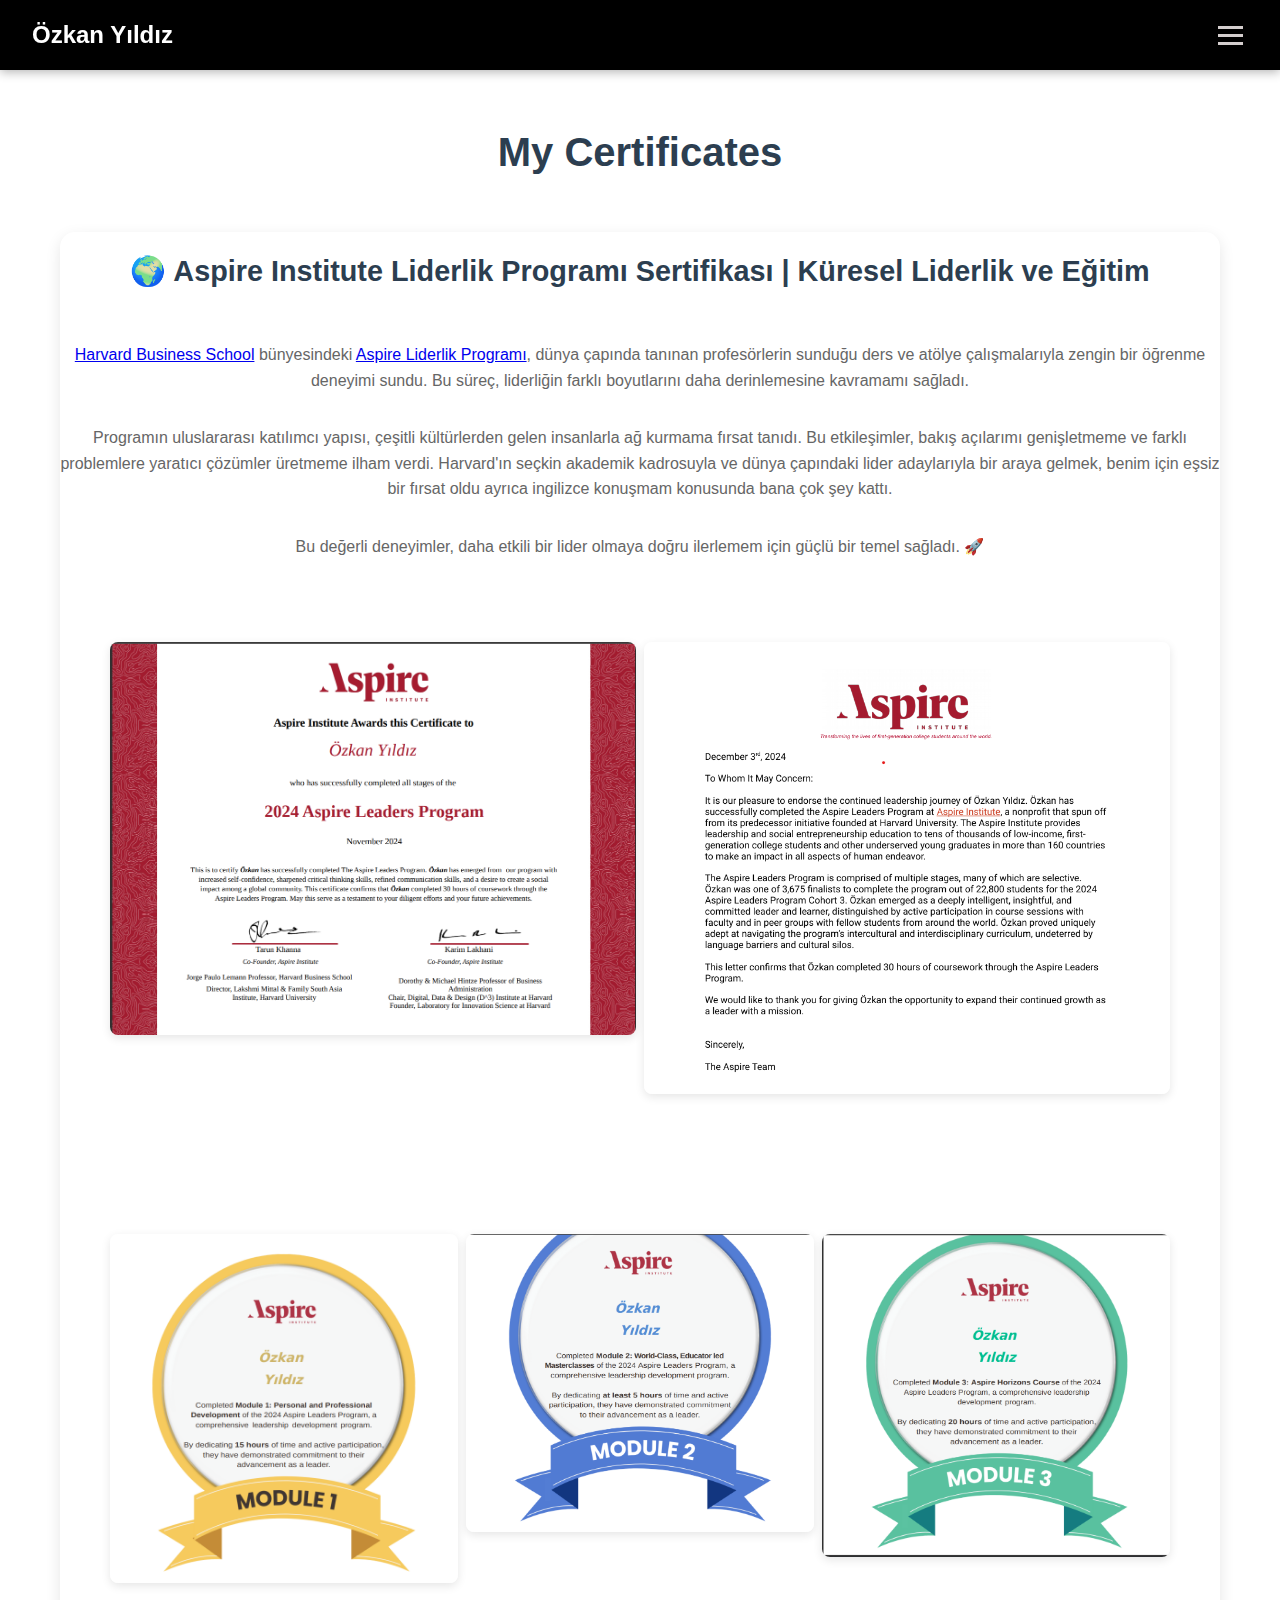
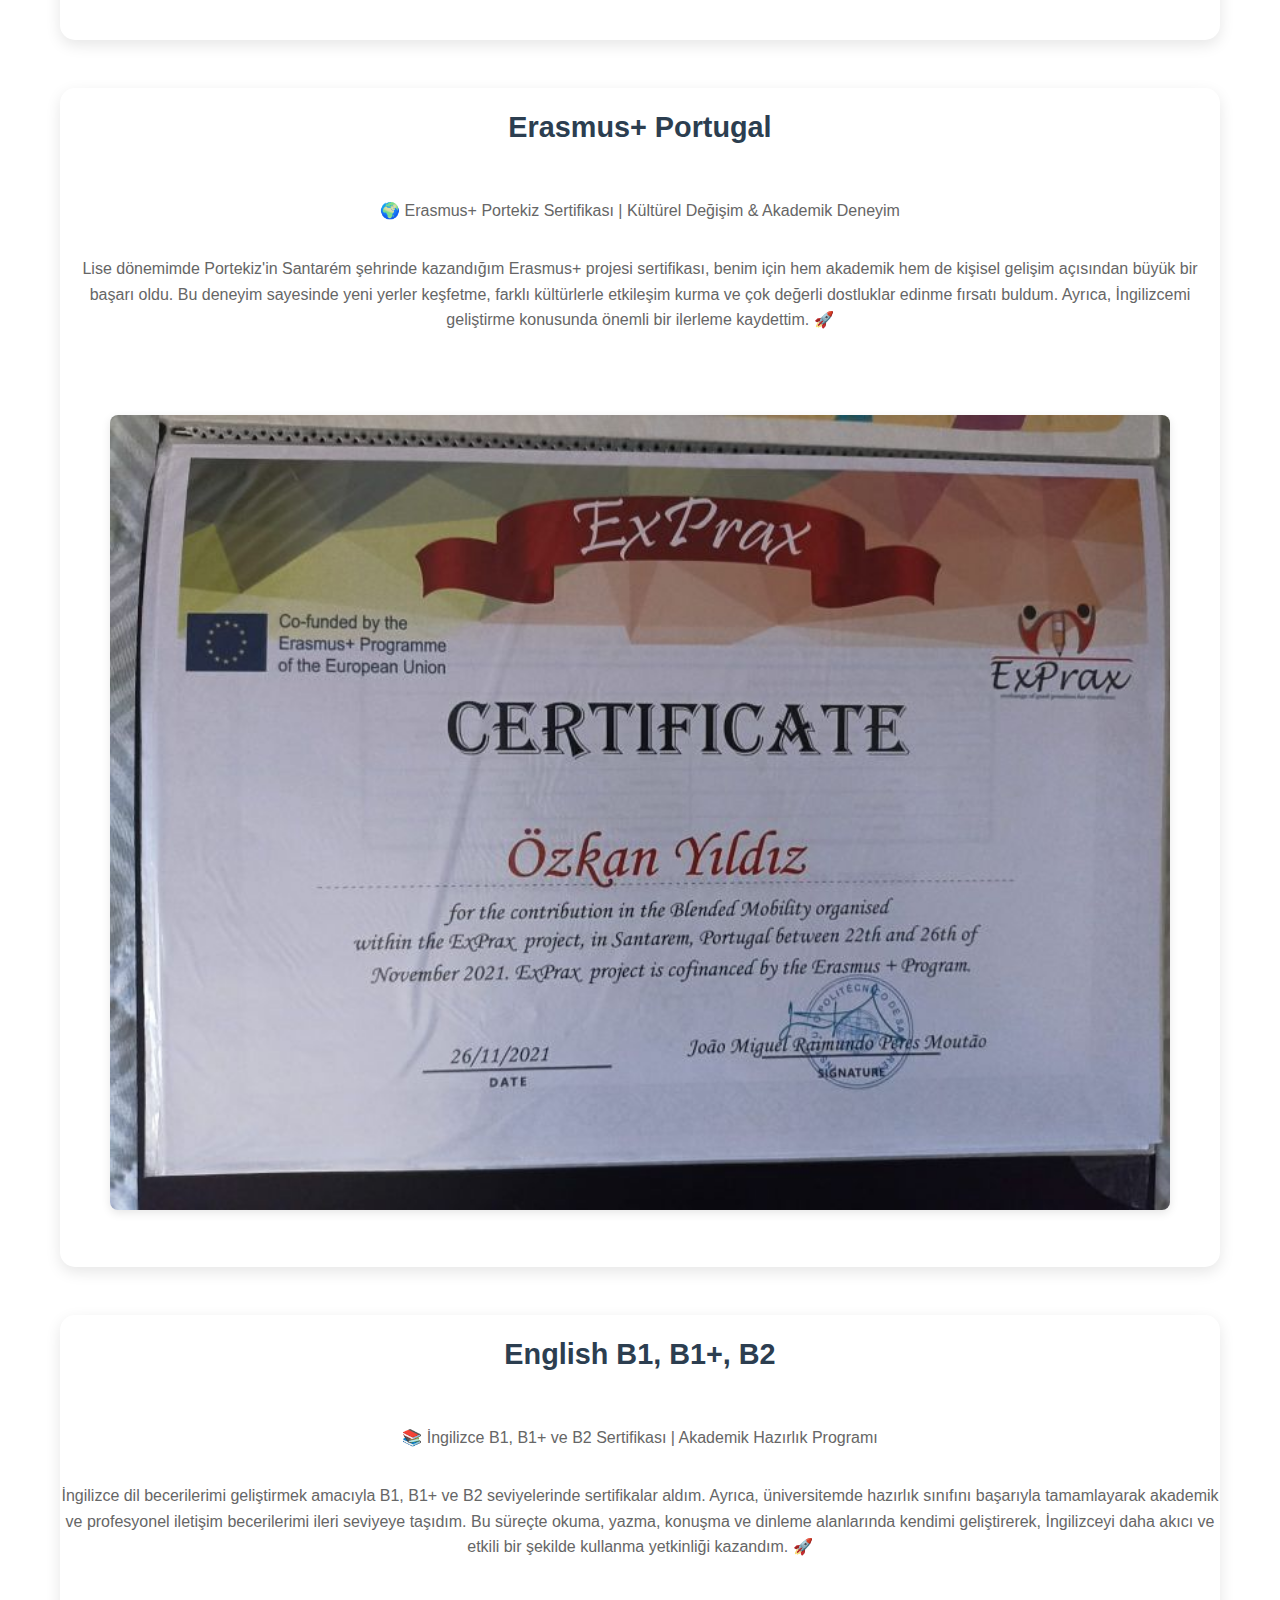
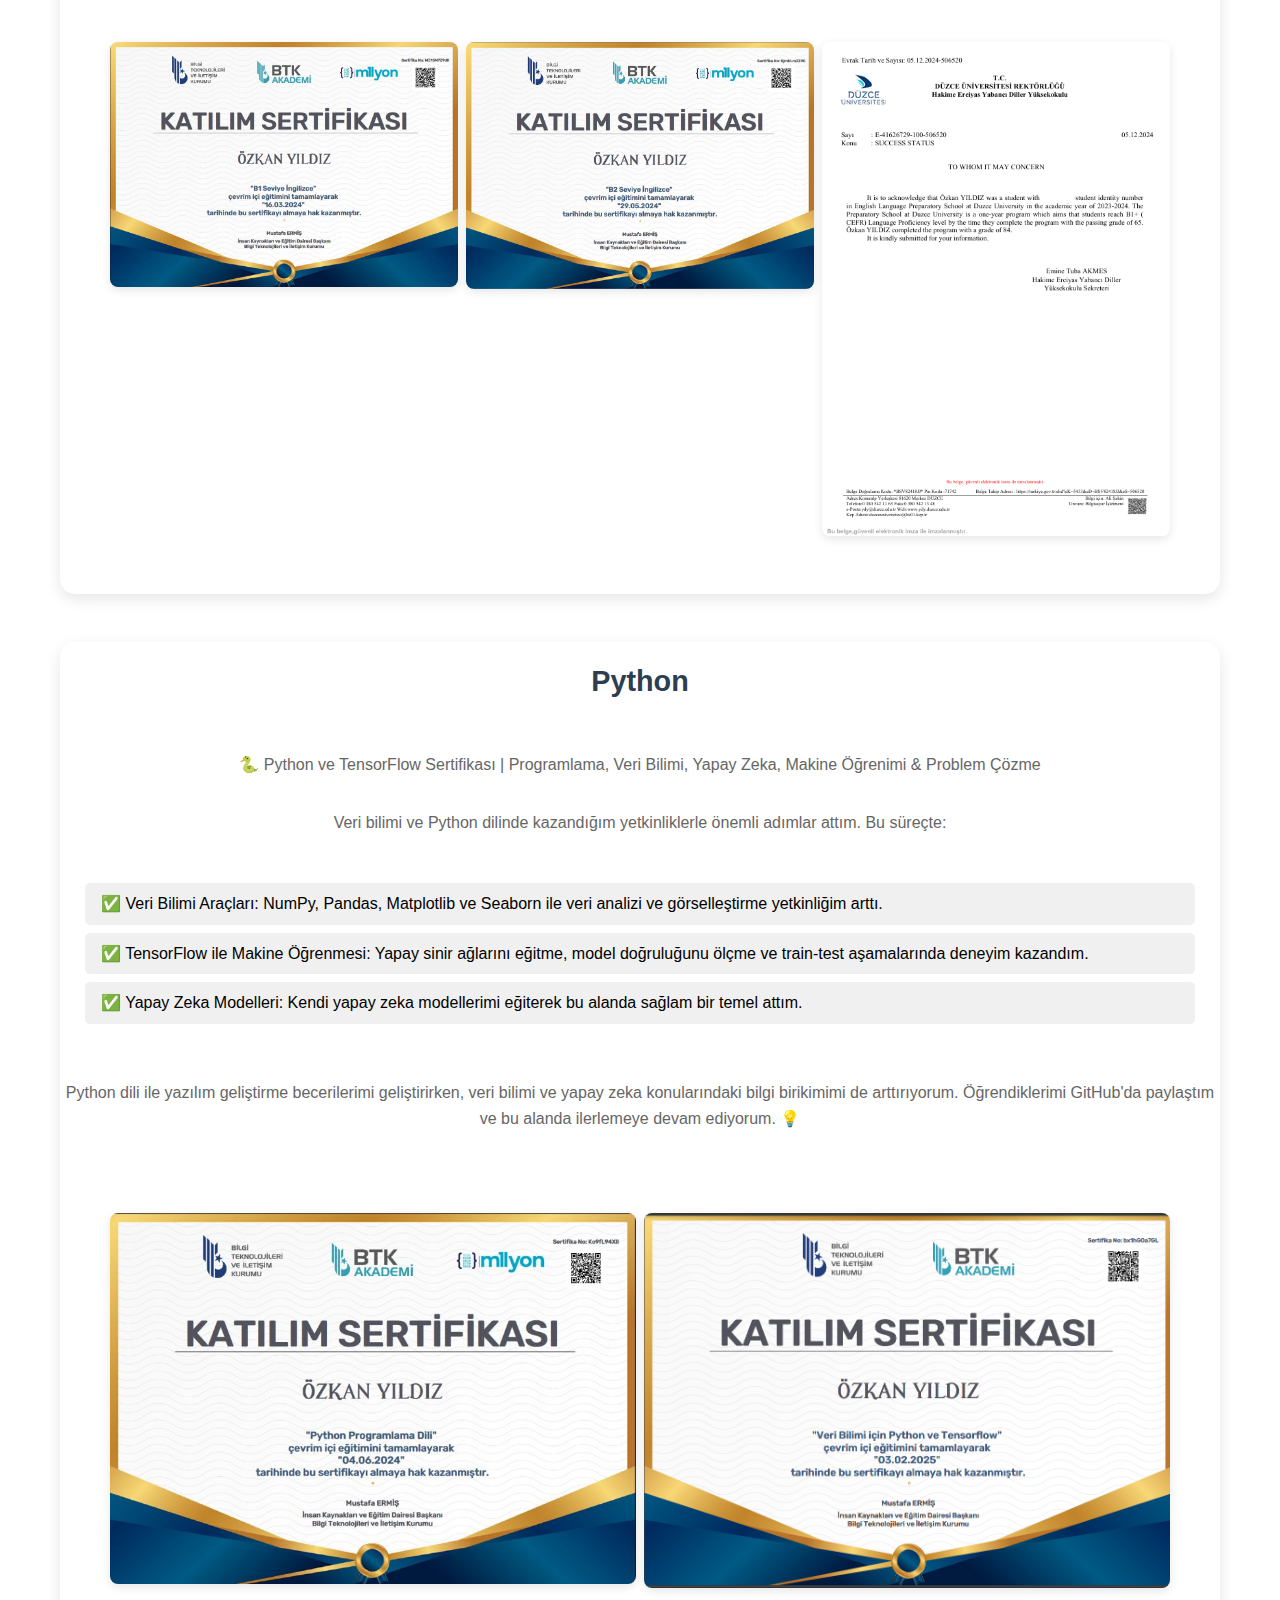
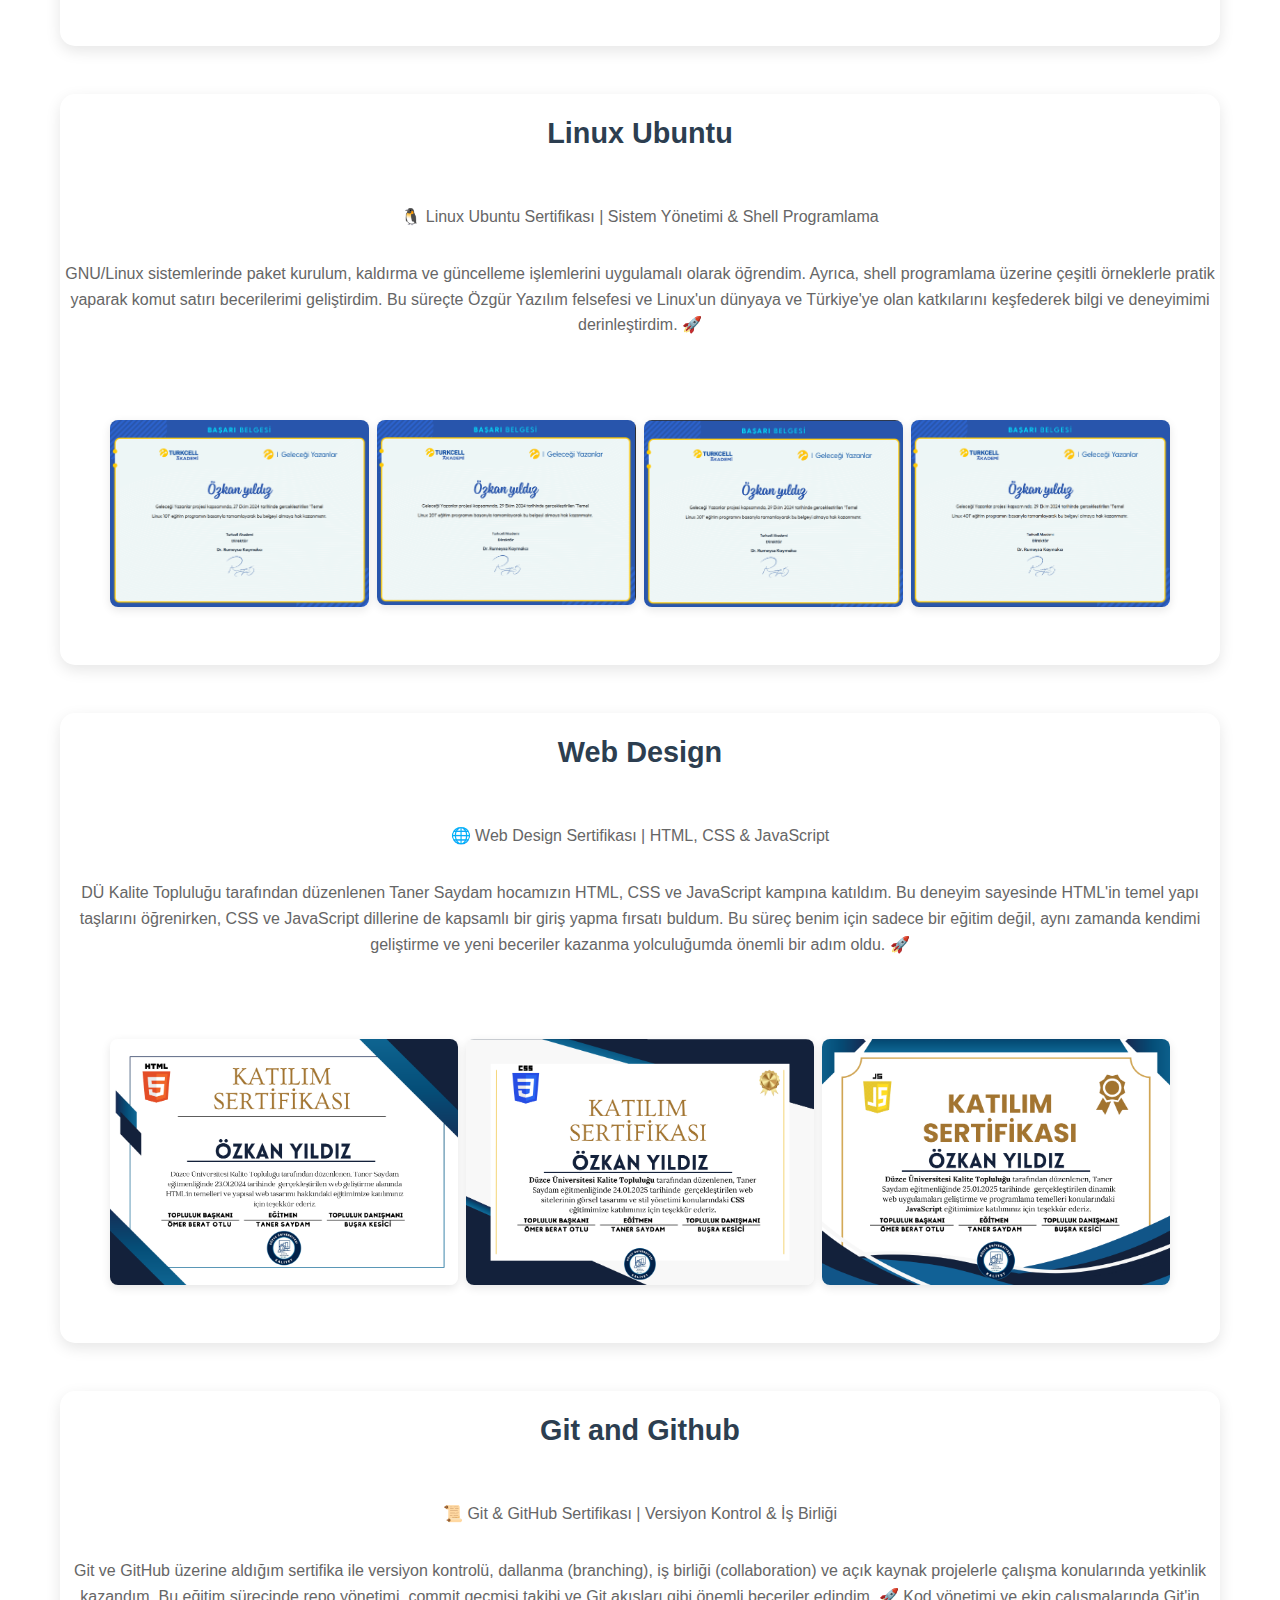
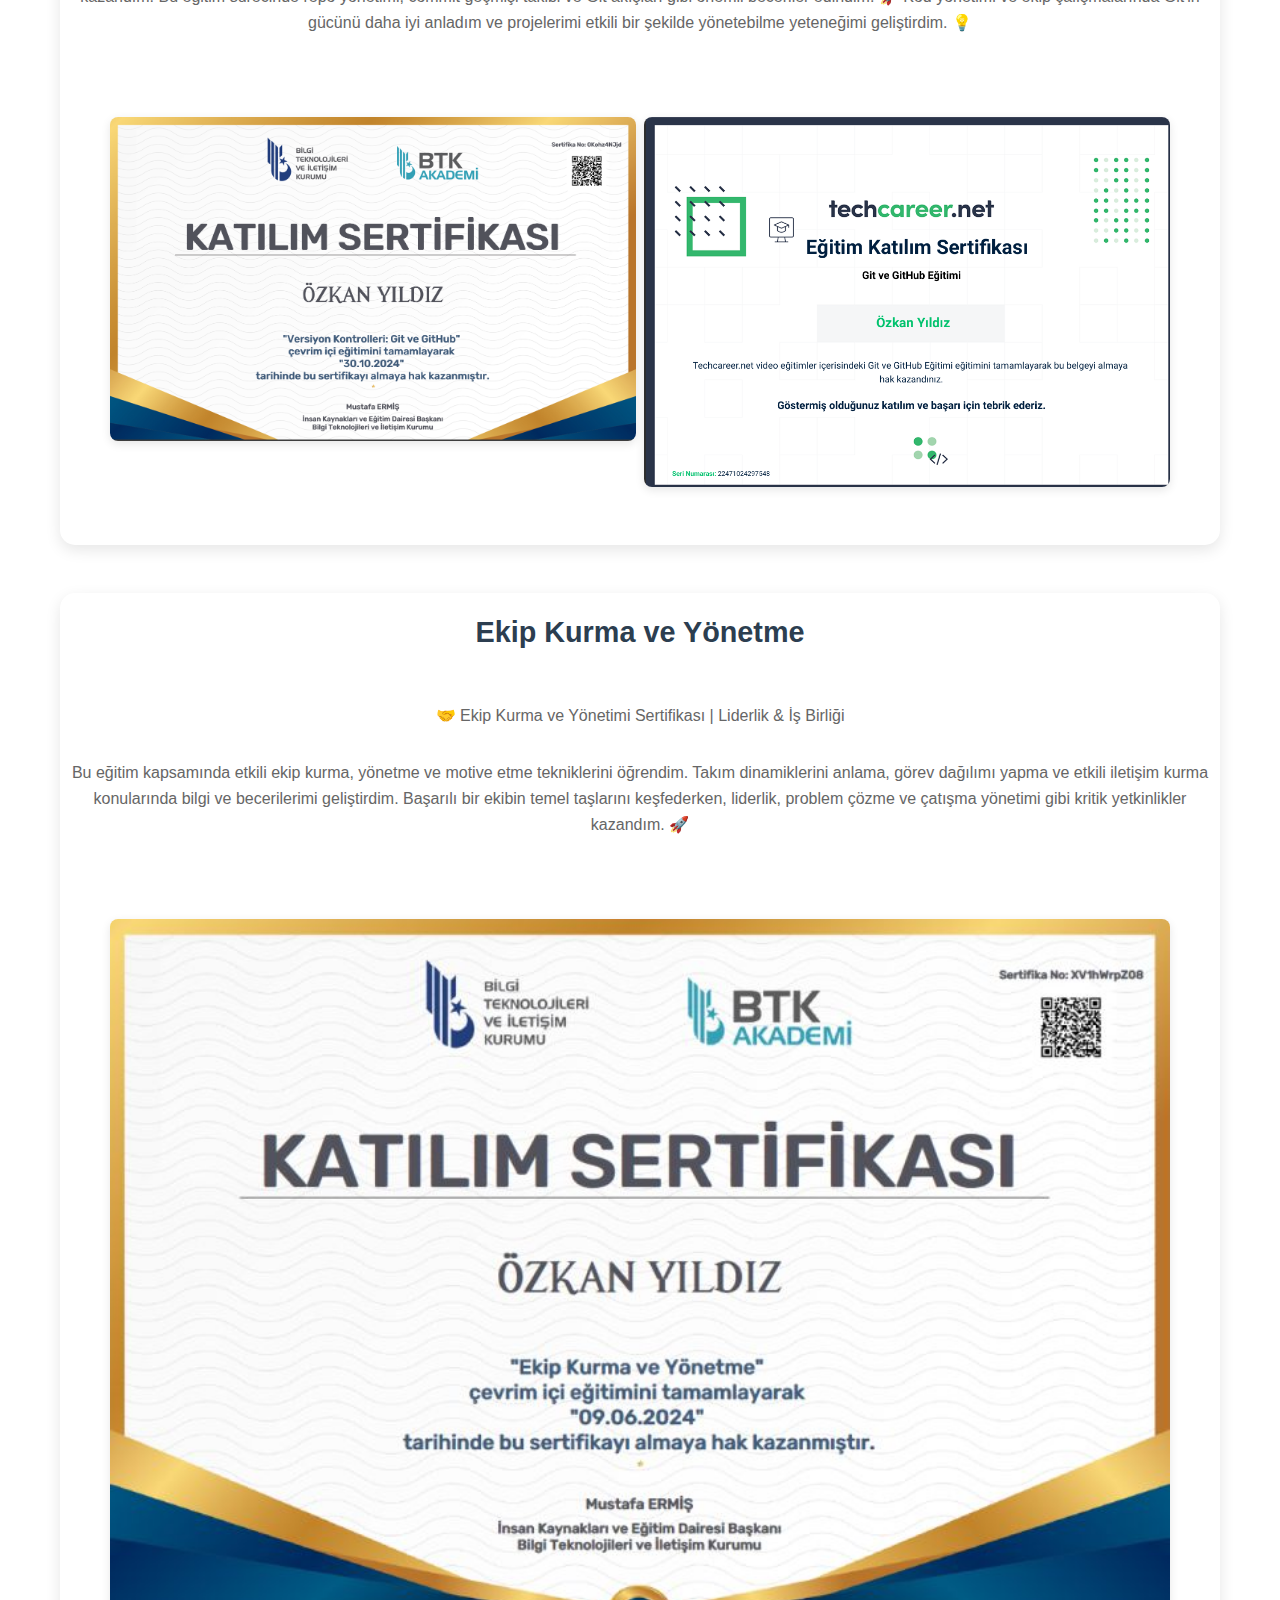
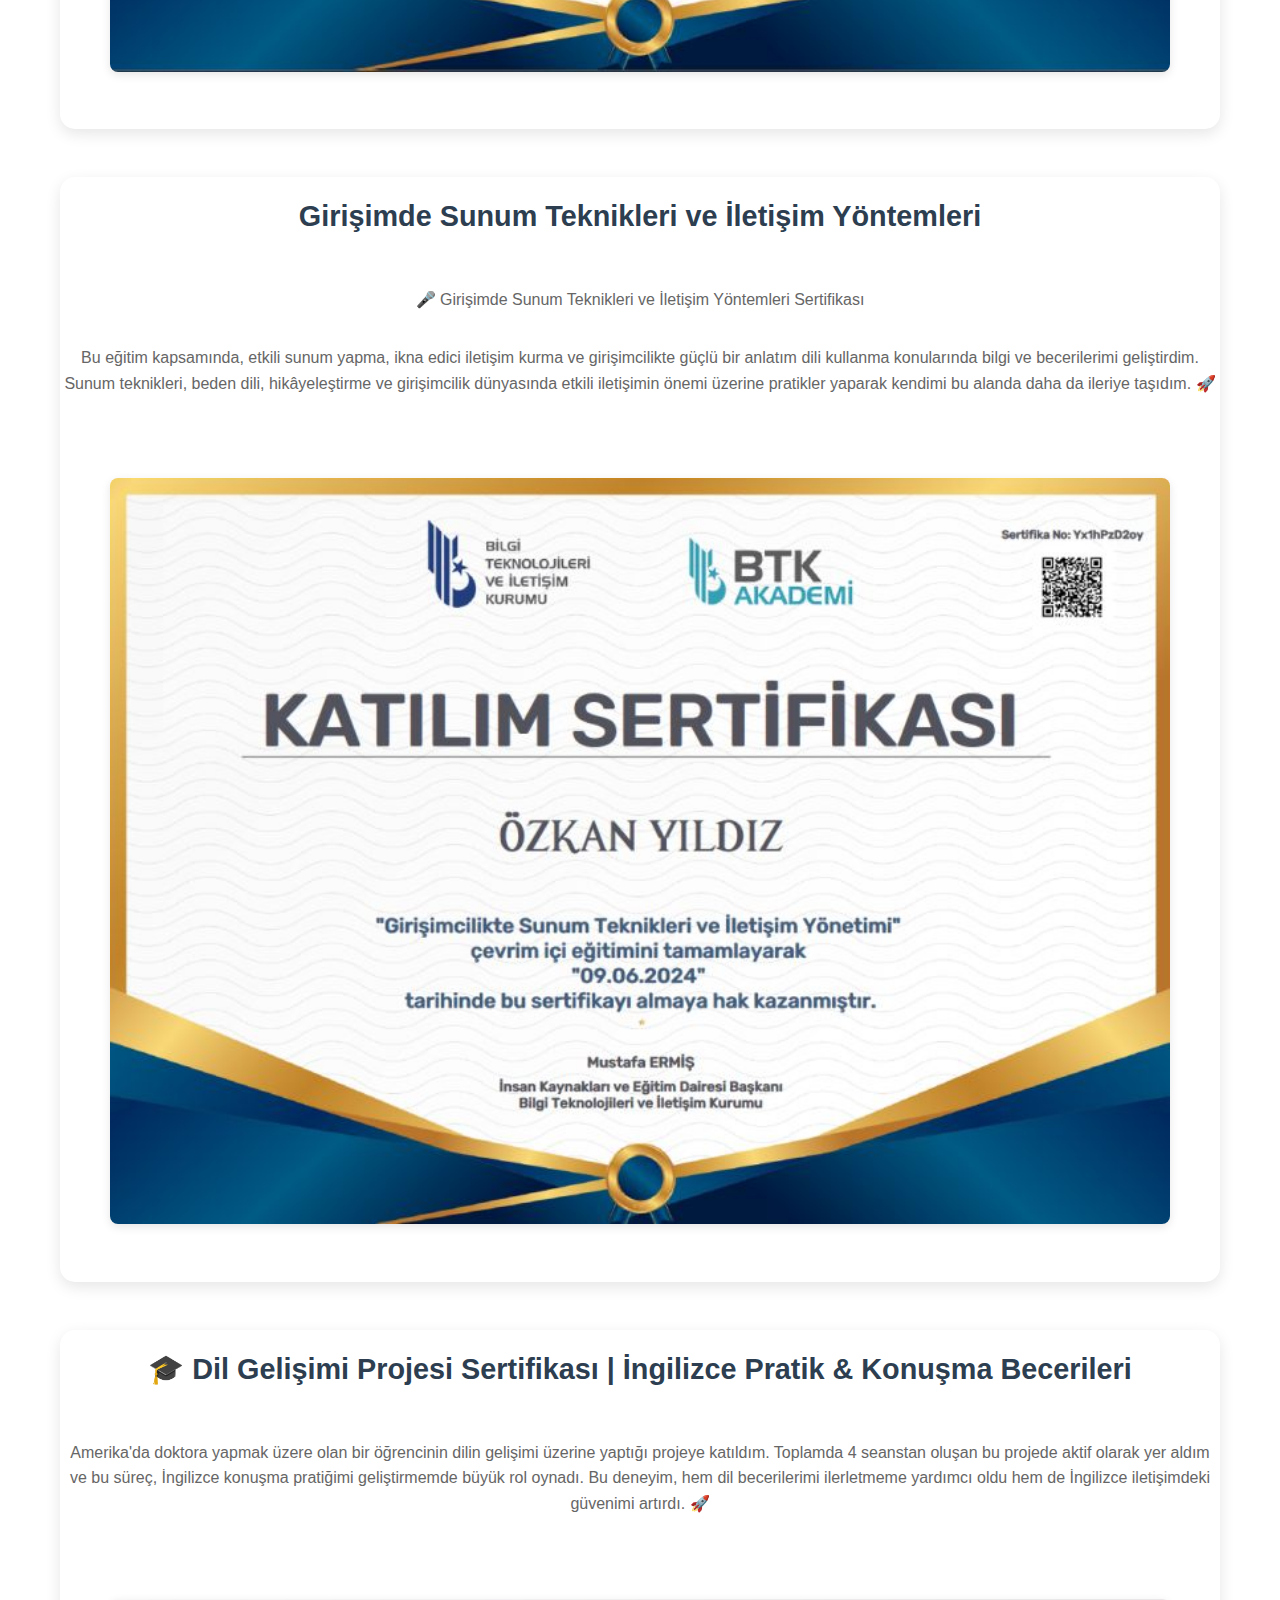
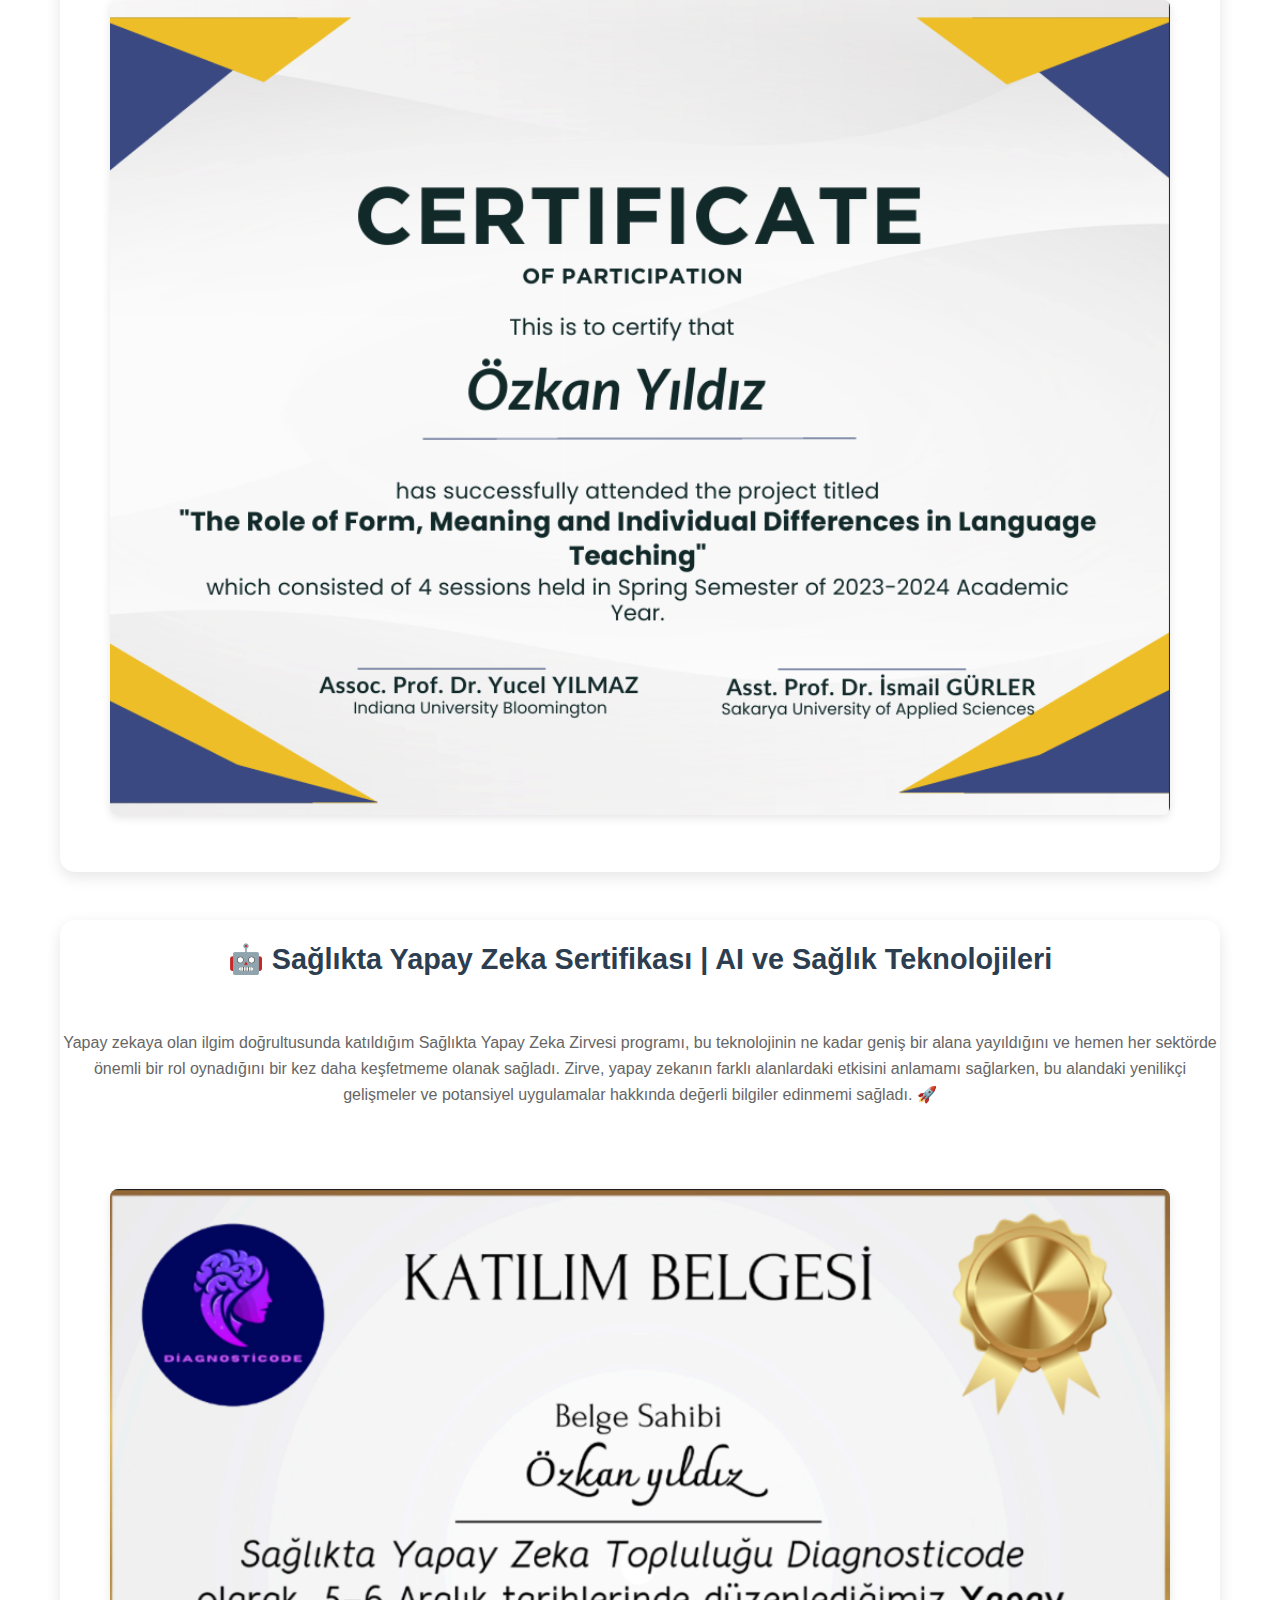
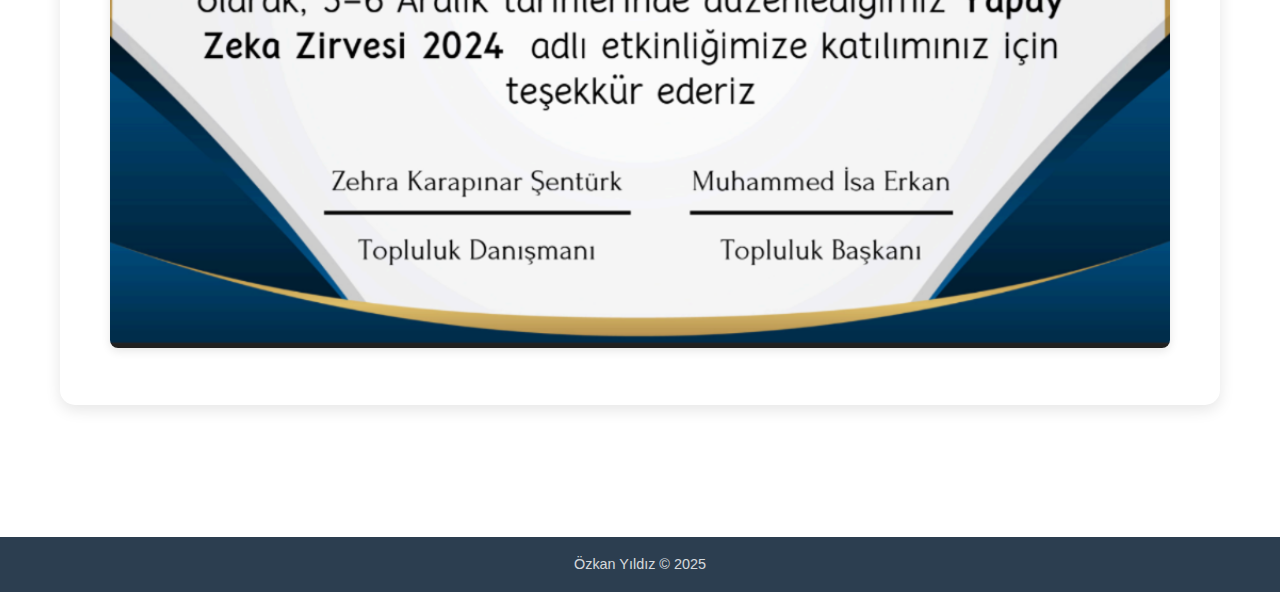
==== commit 51d96946: "Cv ve  Yeni Sertfika Eklendi" ====
--- a/certificates.html
+++ b/certificates.html
@@ -24,6 +24,7 @@
             <li><a href="index.html#about">About</a></li>
             <li><a href="projects.html" >Projects</a></li>
             <li><a href=   "#" class="active">Certificates</a></li>
+            <li><a href="docs/my_cv.pdf" download><i class="fas fa-download"></i> CV Download</a></li>
             <li><a href="index.html#contact">Contact</a></li>
 
         </ul>
@@ -46,17 +47,17 @@
                     bünyesindeki <a target="_blank" href="https://www.aspireleaders.org/program/aspire-leaders-program/">Aspire Liderlik Programı</a>, dünya çapında tanınan profesörlerin sunduğu ders ve atölye çalışmalarıyla zengin bir öğrenme deneyimi sundu. 
                     Bu süreç, liderliğin farklı boyutlarını daha derinlemesine kavramamı sağladı. </p>
                 <p class="description"> Programın uluslararası katılımcı yapısı, çeşitli kültürlerden 
-                    gelen insanlarla ağ kurmama fırsat tanıdı. Bu etkileşimler, bakış açılarımı genişletmeme ve farklı problemlere yaratıcı çözümler üretmeme ilham verdi. Harvard’ın seçkin akademik kadrosuyla 
+                    gelen insanlarla ağ kurmama fırsat tanıdı. Bu etkileşimler, bakış açılarımı genişletmeme ve farklı problemlere yaratıcı çözümler üretmeme ilham verdi. Harvard'ın seçkin akademik kadrosuyla 
                     ve dünya çapındaki lider adaylarıyla bir araya gelmek, benim için eşsiz bir fırsat oldu ayrıca ingilizce konuşmam konusunda bana çok şey kattı.</p>
                 <p class="description">Bu değerli deneyimler, daha etkili bir lider olmaya doğru ilerlemem için güçlü bir temel sağladı. 🚀</p>
                 <div class="certificate-gallery">
-                    <a href="docs/certificates/Aspire/sertfika.png"><img src="docs/certificates/Aspire/sertfika.png" alt="Certificate 1-1"></a>
-                    <a href="docs/certificates/Aspire/Recomondatiton.png"><img src="docs/certificates/Aspire/Recomondatiton.png" alt="Certificate 1-2"></a>
-                </div>
-                <div class="certificate-gallery">
-                    <a href="docs/certificates/Aspire/module1.png"><img src="docs/certificates/Aspire/module1.png" alt="Certificate 1-3"></a>
-                    <a href="docs/certificates/Aspire/module2.png"><img src="docs/certificates/Aspire/module2.png" alt="Certificate 1-4"></a>
-                    <a href="docs/certificates/Aspire/module3.png"><img src="docs/certificates/Aspire/module3.png" alt="Certificate 1-5"></a>
+                    <a href="docs/certificates/Aspire/sertfika.png" title="Aspire Sezun Sertfikası"><img src="docs/certificates/Aspire/sertfika.png" alt="Referance"></a>
+                    <a href="docs/certificates/Aspire/Recomondatiton.png" title="Aspire Tavsiye Mektubu"><img src="docs/certificates/Aspire/Recomondatiton.png" alt="aspire-leaders-program"></a>
+                </div>
+                <div class="certificate-gallery">
+                    <a href="docs/certificates/Aspire/module1.png" title="module1"><img src="docs/certificates/Aspire/module1.png" alt="Aspire module1"></a>
+                    <a href="docs/certificates/Aspire/module2.png" title="module2"><img src="docs/certificates/Aspire/module2.png" alt="Aspire module2"></a>
+                    <a href="docs/certificates/Aspire/module3.png" title="module3"><img src="docs/certificates/Aspire/module3.png" alt="Aspire module3"></a>
                 </div>
             </section>
 
@@ -64,11 +65,11 @@
                 <h2 class="certificate-title">Erasmus+ Portugal</h2>
                 <p class="description">
                     🌍 Erasmus+ Portekiz Sertifikası | Kültürel Değişim & Akademik Deneyim</p>
-                <p class="description">Lise dönemimde Portekiz’in Santarém şehrinde kazandığım Erasmus+ projesi sertifikası, benim için hem akademik hem de kişisel gelişim açısından büyük bir başarı oldu.
+                <p class="description">Lise dönemimde Portekiz'in Santarém şehrinde kazandığım Erasmus+ projesi sertifikası, benim için hem akademik hem de kişisel gelişim açısından büyük bir başarı oldu.
                     Bu deneyim sayesinde yeni yerler keşfetme, farklı kültürlerle etkileşim kurma ve çok değerli dostluklar edinme fırsatı buldum. Ayrıca, İngilizcemi geliştirme konusunda önemli bir ilerleme kaydettim. 🚀
                 </p>
                 <div class="certificate-gallery">
-                    <a href="docs/certificates/Erasmus_Portugal.jpg"><img src="docs/certificates/Erasmus_Portugal.jpg" alt=""></a>
+                    <a href="docs/certificates/Erasmus_Portugal.jpg" title="Erasmus Sertifikası"><img src="docs/certificates/Erasmus_Portugal.jpg" alt=""></a>
                 </div>
             </section>
 
@@ -81,20 +82,32 @@
                     Bu süreçte okuma, yazma, konuşma ve dinleme alanlarında kendimi geliştirerek, İngilizceyi daha akıcı ve etkili bir şekilde kullanma yetkinliği kazandım. 🚀
                 </p>
                 <div class="certificate-gallery">
-                    <a href="docs/certificates/English/B1.jpg"><img src="docs/certificates/English/B1.jpg" alt="Certificate 4-1"></a>
-                    <a href="docs/certificates/English/B2.jpg"><img src="docs/certificates/English/B2.jpg" alt="Certificate 4-2"></a>
-                    <a href="docs/certificates/English/Preparation_class.png"><img src="docs/certificates/English/Preparation_class.png" alt="Certificate 4-3"></a>
+                    <a href="docs/certificates/English/B1.jpg" title="İngilizce B1"><img src="docs/certificates/English/B1.jpg" alt="Certificate 4-1"></a>
+                    <a href="docs/certificates/English/B2.jpg" title="İngilizce B2"><img src="docs/certificates/English/B2.jpg" alt="Certificate 4-2"></a>
+                    <a href="docs/certificates/English/Preparation_class.png" title="Hazırlık Sınıfı Tamamlama Belgesi"><img src="docs/certificates/English/Preparation_class.png" alt="Certificate 4-3"></a>
                 </div>
             </section>
 
             <section class="certificate-card">
                 <h2 class="certificate-title">Python</h2>
-                <p class="description">🐍 Python Sertifikası | Programlama & Problem Çözme</p>
-                <p class="description"> Python üzerine aldığım sertifika ile algoritmalar, veri yapıları, nesne yönelimli programlama (OOP) ve veri analizi gibi konularda yetkinlik kazandım. Bu süreçte otomasyon, API entegrasyonu ve verimli kod yazma becerilerimi geliştirdim. 🚀
-
-                    Python’un esnekliği ve gücü sayesinde yazılım geliştirme, veri bilimi ve yapay zeka gibi alanlarda kendimi daha da ileriye taşımaya devam ediyorum! 💡</p>
-                <div class="certificate-gallery">
-                    <a href="docs/certificates/python_btk.jpg"><img src="docs/certificates/python_btk.jpg" alt="Certificate 2-1"></a>
+                <p class="description">🐍 Python ve TensorFlow Sertifikası | Programlama, Veri Bilimi, Yapay Zeka, Makine Öğrenimi & Problem Çözme</p>
+                <p class="description">Veri bilimi ve Python dilinde kazandığım yetkinliklerle önemli adımlar attım. Bu süreçte:</p>
+                    <ol class="list">
+                        <li>
+                        ✅ Veri Bilimi Araçları: NumPy, Pandas, Matplotlib ve Seaborn ile veri analizi ve görselleştirme yetkinliğim arttı.
+                        </li>
+                        <li>
+                        ✅ TensorFlow ile Makine Öğrenmesi: Yapay sinir ağlarını eğitme, model doğruluğunu ölçme ve train-test aşamalarında deneyim kazandım.
+                        </li>
+                        <li>
+                        ✅ Yapay Zeka Modelleri: Kendi yapay zeka modellerimi eğiterek bu alanda sağlam bir temel attım.
+                        </li>
+                    </ol>
+                    
+                    <p class="description">Python dili ile yazılım geliştirme becerilerimi geliştirirken, veri bilimi ve yapay zeka konularındaki bilgi birikimimi de arttırıyorum. Öğrendiklerimi GitHub'da paylaştım ve bu alanda ilerlemeye devam ediyorum. 💡</p>
+                <div class="certificate-gallery">
+                    <a href="docs/certificates/python/python_btk.jpg" title="Python Programlama "><img src="docs/certificates/python/python_btk.jpg" alt="Certificate 2-1"></a>
+                    <a href="docs/certificates/python/Python_tensorflow.png" title="Python Programlama "><img src="docs/certificates/python/Python_tensorflow.png" alt="Certificate 2-1"></a>
                 </div>
             </section>
 
@@ -104,7 +117,7 @@
                     🐧 Linux Ubuntu Sertifikası | Sistem Yönetimi & Shell Programlama</p>
                 <p class="description">GNU/Linux sistemlerinde paket kurulum, kaldırma ve güncelleme işlemlerini uygulamalı olarak öğrendim. Ayrıca, shell programlama üzerine çeşitli örneklerle pratik yaparak komut satırı becerilerimi geliştirdim.
 
-                    Bu süreçte Özgür Yazılım felsefesi ve Linux’un dünyaya ve Türkiye’ye olan katkılarını keşfederek bilgi ve deneyimimi derinleştirdim. 🚀</p>
+                    Bu süreçte Özgür Yazılım felsefesi ve Linux'un dünyaya ve Türkiye'ye olan katkılarını keşfederek bilgi ve deneyimimi derinleştirdim. 🚀</p>
                 <div class="certificate-gallery">
                     <a href="docs/certificates/Linux/1.png"><img src="docs/certificates/Linux/1.png" alt="Certificate 3-1"></a>
                     <a href="docs/certificates/Linux/2.png"><img src="docs/certificates/Linux/2.png" alt="Certificate 3-2"></a>
@@ -119,13 +132,13 @@
                 <p class="description">
                     🌐 Web Design Sertifikası | HTML, CSS & JavaScript</p>
                 <p class="description">  DÜ Kalite Topluluğu tarafından düzenlenen Taner Saydam hocamızın HTML, CSS ve JavaScript kampına katıldım. 
-                    Bu deneyim sayesinde HTML’in temel yapı taşlarını öğrenirken, CSS ve JavaScript dillerine de kapsamlı bir giriş yapma fırsatı buldum.
+                    Bu deneyim sayesinde HTML'in temel yapı taşlarını öğrenirken, CSS ve JavaScript dillerine de kapsamlı bir giriş yapma fırsatı buldum.
                     Bu süreç benim için sadece bir eğitim değil, 
                     aynı zamanda kendimi geliştirme ve yeni beceriler kazanma yolculuğumda önemli bir adım oldu. 🚀</p>
                 <div class="certificate-gallery">
-                    <a href="docs/certificates/web design/html.png"><img src="docs/certificates/web design/html.png" alt="Certificate 5-1"></a>
-                    <a href="docs/certificates/web design/css.png"><img src="docs/certificates/web design/css.png" alt="Certificate 5-2"></a>
-                    <a href="docs/certificates/web design/javascript.png"><img src="docs/certificates/web design/javascript.png" alt="Certificate 5-3"></a>
+                    <a href="docs/certificates/web design/html.png" title="HTML5"><img src="docs/certificates/web design/html.png" alt="Certificate 5-1"></a>
+                    <a href="docs/certificates/web design/css.png" title="CSS"><img src="docs/certificates/web design/css.png" alt="Certificate 5-2"></a>
+                    <a href="docs/certificates/web design/javascript.png" title="JavaScript"><img src="docs/certificates/web design/javascript.png" alt="Certificate 5-3"></a>
                 </div>
             </section>
 
@@ -135,7 +148,7 @@
                 <p class="description">                   
                     Git ve GitHub üzerine aldığım sertifika ile versiyon kontrolü, dallanma (branching), iş birliği (collaboration) ve açık kaynak projelerle çalışma konularında yetkinlik kazandım. Bu eğitim sürecinde repo yönetimi, commit geçmişi takibi ve Git akışları gibi önemli beceriler edindim. 🚀
                     
-                    Kod yönetimi ve ekip çalışmalarında Git’in gücünü daha iyi anladım ve projelerimi etkili bir şekilde yönetebilme yeteneğimi geliştirdim. 💡</p>
+                    Kod yönetimi ve ekip çalışmalarında Git'in gücünü daha iyi anladım ve projelerimi etkili bir şekilde yönetebilme yeteneğimi geliştirdim. 💡</p>
                 <div class="certificate-gallery">
                     <a href="docs/certificates/Github/btk.png"><img src="docs/certificates/Github/btk.png" alt="Certificate 6-1"></a>
                     <a href="docs/certificates/Github/techcarieer.png"><img src="docs/certificates/Github/techcarieer.png" alt="Certificate 6-2"></a>
@@ -160,7 +173,7 @@
                 <p class="description">
                     Bu eğitim kapsamında, etkili sunum yapma, ikna edici iletişim kurma ve girişimcilikte güçlü bir anlatım dili kullanma konularında bilgi ve becerilerimi geliştirdim.
 
-Sunum teknikleri, beden dili, hikâyeleştirme ve girişimcilik dünyasında etkili iletişimin önemi üzerine pratikler yaparak kendimi bu alanda daha da ileriye taşıdım. 🚀
+                    Sunum teknikleri, beden dili, hikâyeleştirme ve girişimcilik dünyasında etkili iletişimin önemi üzerine pratikler yaparak kendimi bu alanda daha da ileriye taşıdım. 🚀
                 </p>
                 <div class="certificate-gallery">
                     <a href="docs/certificates/iletişim_yöntemleri.jpg"><img src="docs/certificates/iletişim_yöntemleri.jpg" alt="Certificate 6-1"></a>
@@ -175,7 +188,8 @@
                 <div class="certificate-gallery">
                     <a href="docs/certificates/language.png"><img src="docs/certificates/language.png" alt="Certificate 6-1"></a>
                 </div>
-
+            </section>
+                
                 <section class="certificate-card">
                     <h2 class="certificate-title">
                         🤖 Sağlıkta Yapay Zeka Sertifikası | AI ve Sağlık Teknolojileri</h2>
@@ -187,7 +201,6 @@
                         <a href="docs/certificates/Diagnosticode.png"><img src="docs/certificates/Diagnosticode.png" alt="Certificate 6-1"></a>
                     </div>
                 </section>
-            </section>
         </div>
     </main>
 
--- a/css/styles.css
+++ b/css/styles.css
@@ -66,6 +66,12 @@
 .nav-links li a:hover {
     color: #22ab4d;
     border-bottom: solid 2px #22ab4d;
+}
+
+.nav-links li a i {
+    margin-right: 5px; /* Space between icon and text */
+    font-size: 1rem; /* Adjust icon size */
+    vertical-align: middle; /* Align icon with text */
 }
 
 /* Desktop nav-links visibility */
@@ -536,4 +542,21 @@
     background-color: #d4cece; /* Çubuk rengi */
     margin: 5px; /* Aralık */
     transition: all 0.3s; /* Geçiş efekti */
+}
+
+.video-modal {
+    display: none; /* Hide by default */
+    position: fixed;
+    top: 0;
+    left: 0;
+    width: 100%;
+    height: 100%;
+    background: rgba(0, 0, 0, 0.8); /* Semi-transparent background */
+    justify-content: center;
+    align-items: center;
+    z-index: 1000; /* Ensure it appears above other content */
+}
+
+.video-modal.active {
+    display: flex; /* Show when active */
 } --- a/css/certificates.css
+++ b/css/certificates.css
@@ -162,3 +162,22 @@
     color: #2c3e50; /* Başlık rengi */
     margin-top: 1rem;
 }
+
+.list {
+    list-style-type: none; /* Remove default bullet points */
+    padding-left: 25px; /* Remove default padding */
+    padding-right: 25px;
+    margin: 1rem 0; /* Add margin for spacing */
+}
+
+.list li {
+    background: #f0f0f0; /* Light background for list items */
+    border-radius: 5px; /* Rounded corners */
+    padding: 0.5rem 1rem; /* Padding for list items */
+    margin-bottom: 0.5rem; /* Space between list items */
+    transition: background 0.3s; /* Smooth background transition */
+}
+
+.list li:hover {
+    background: #e0e0e0; /* Change background on hover */
+}
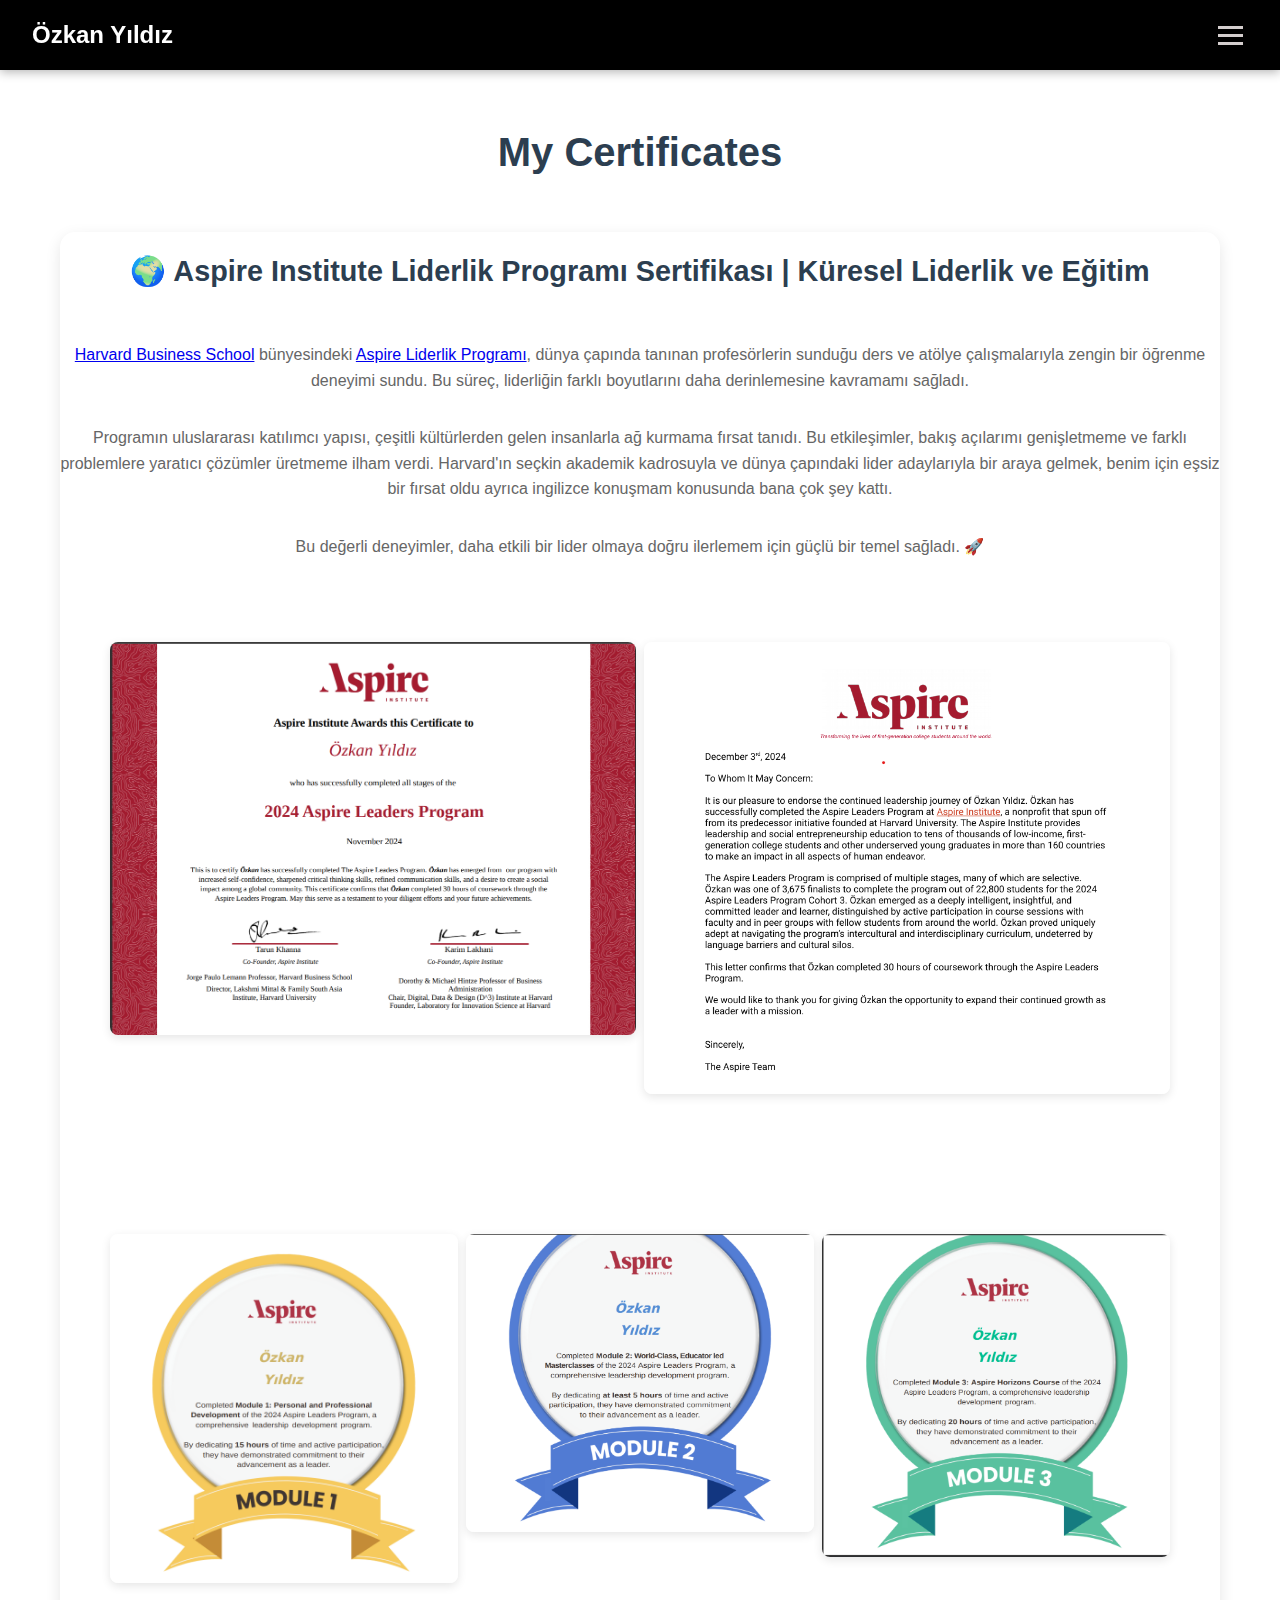
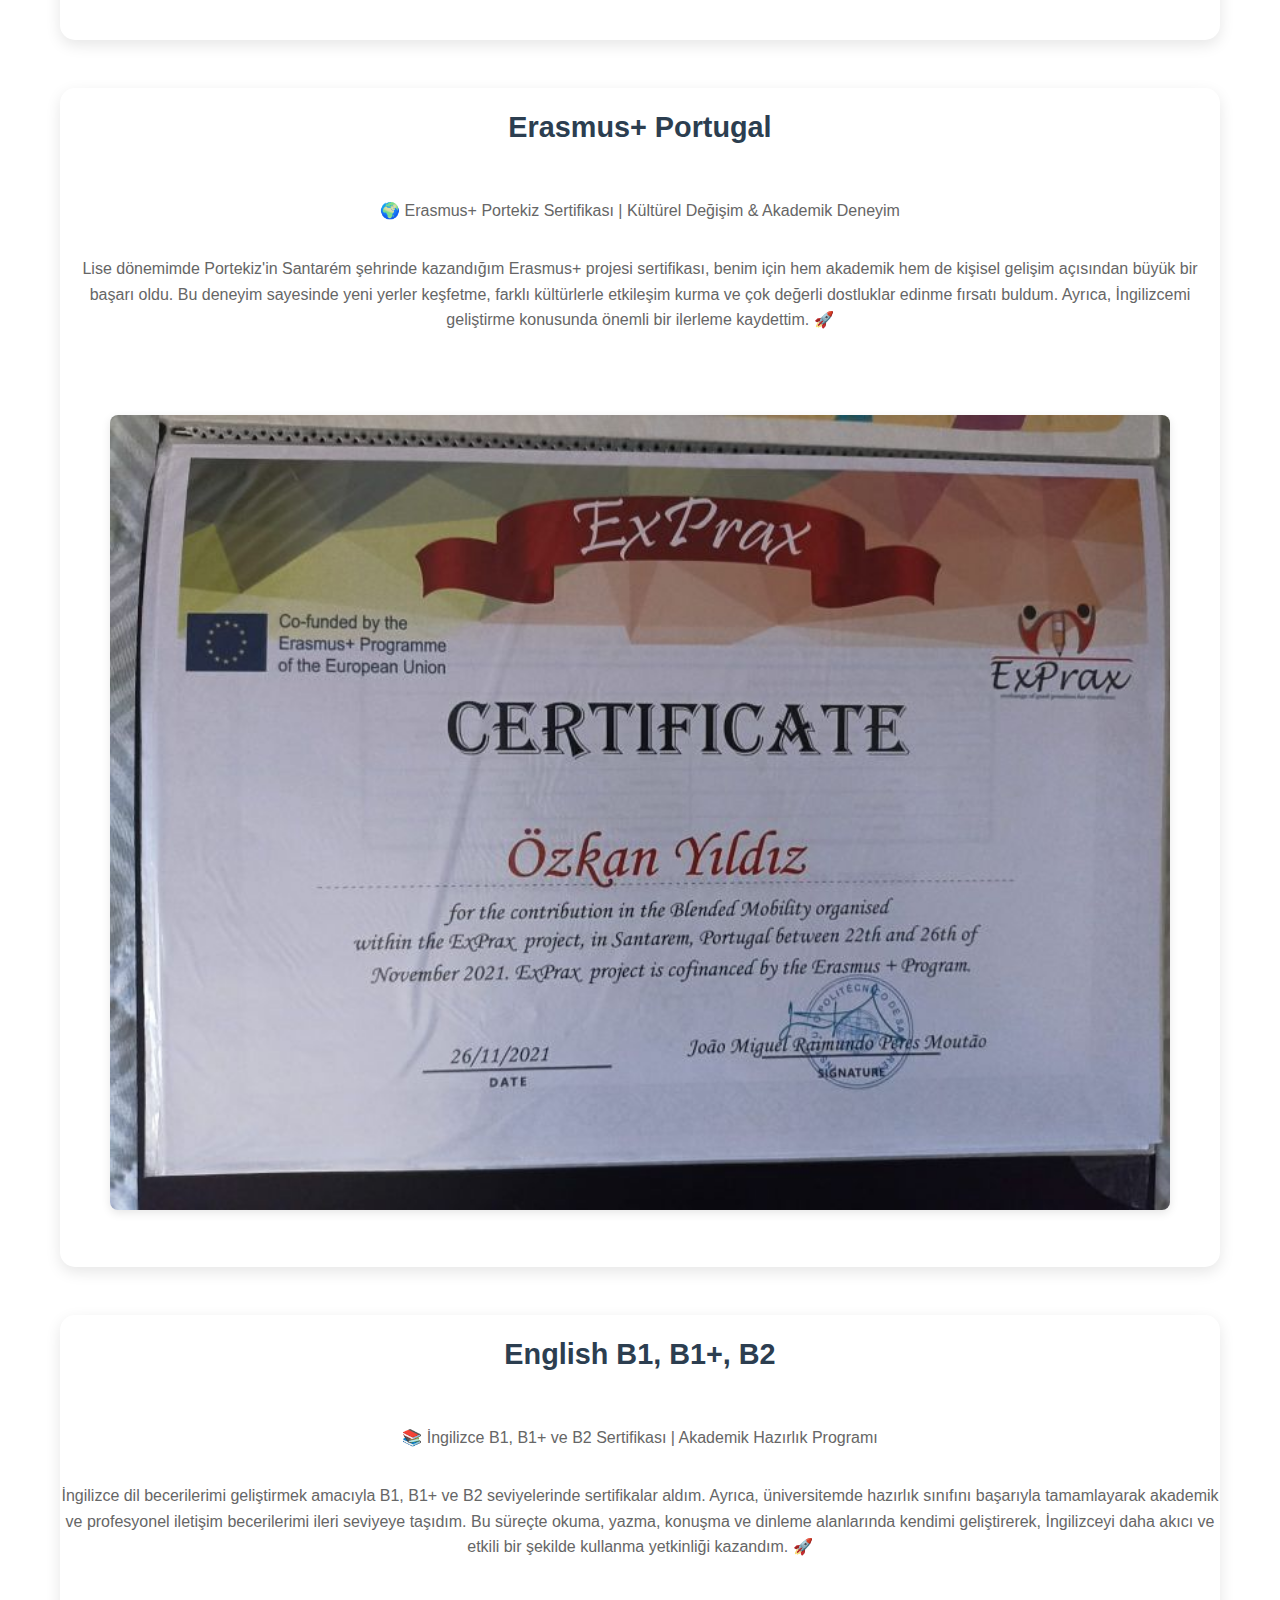
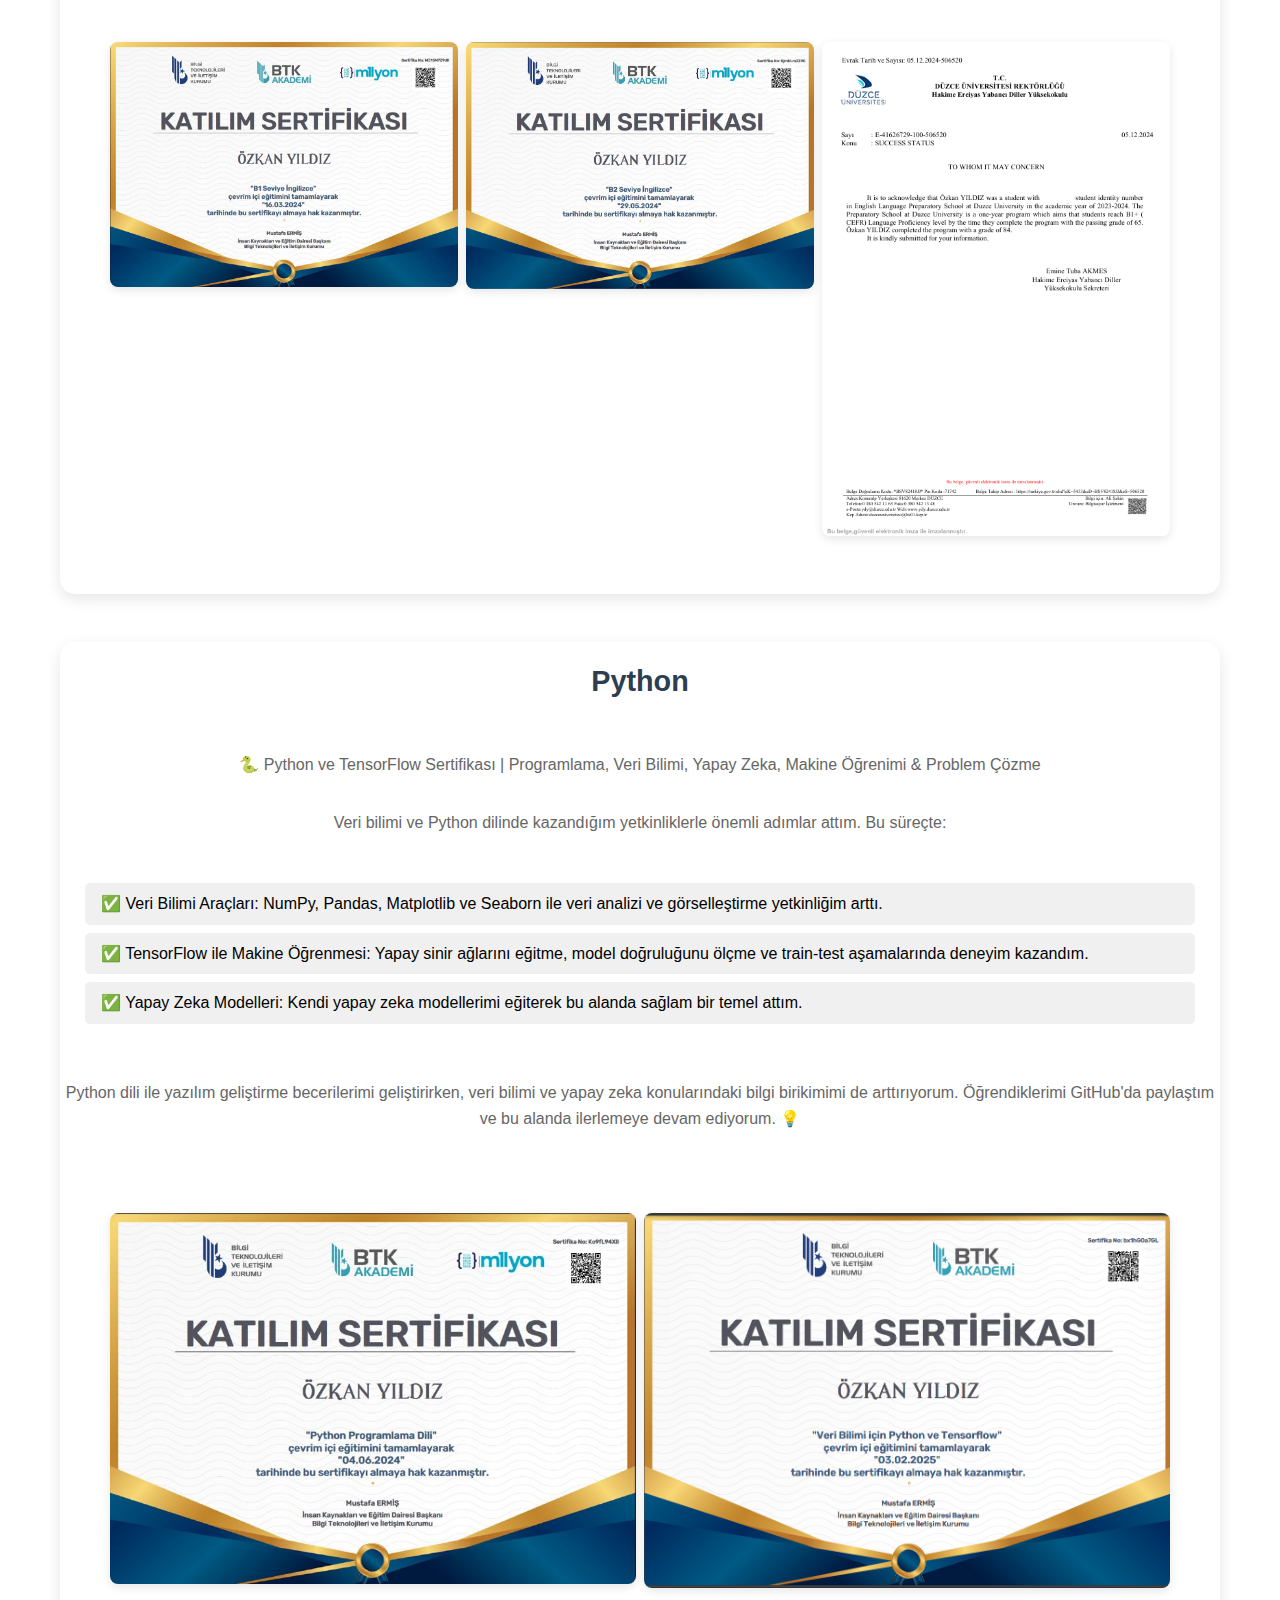
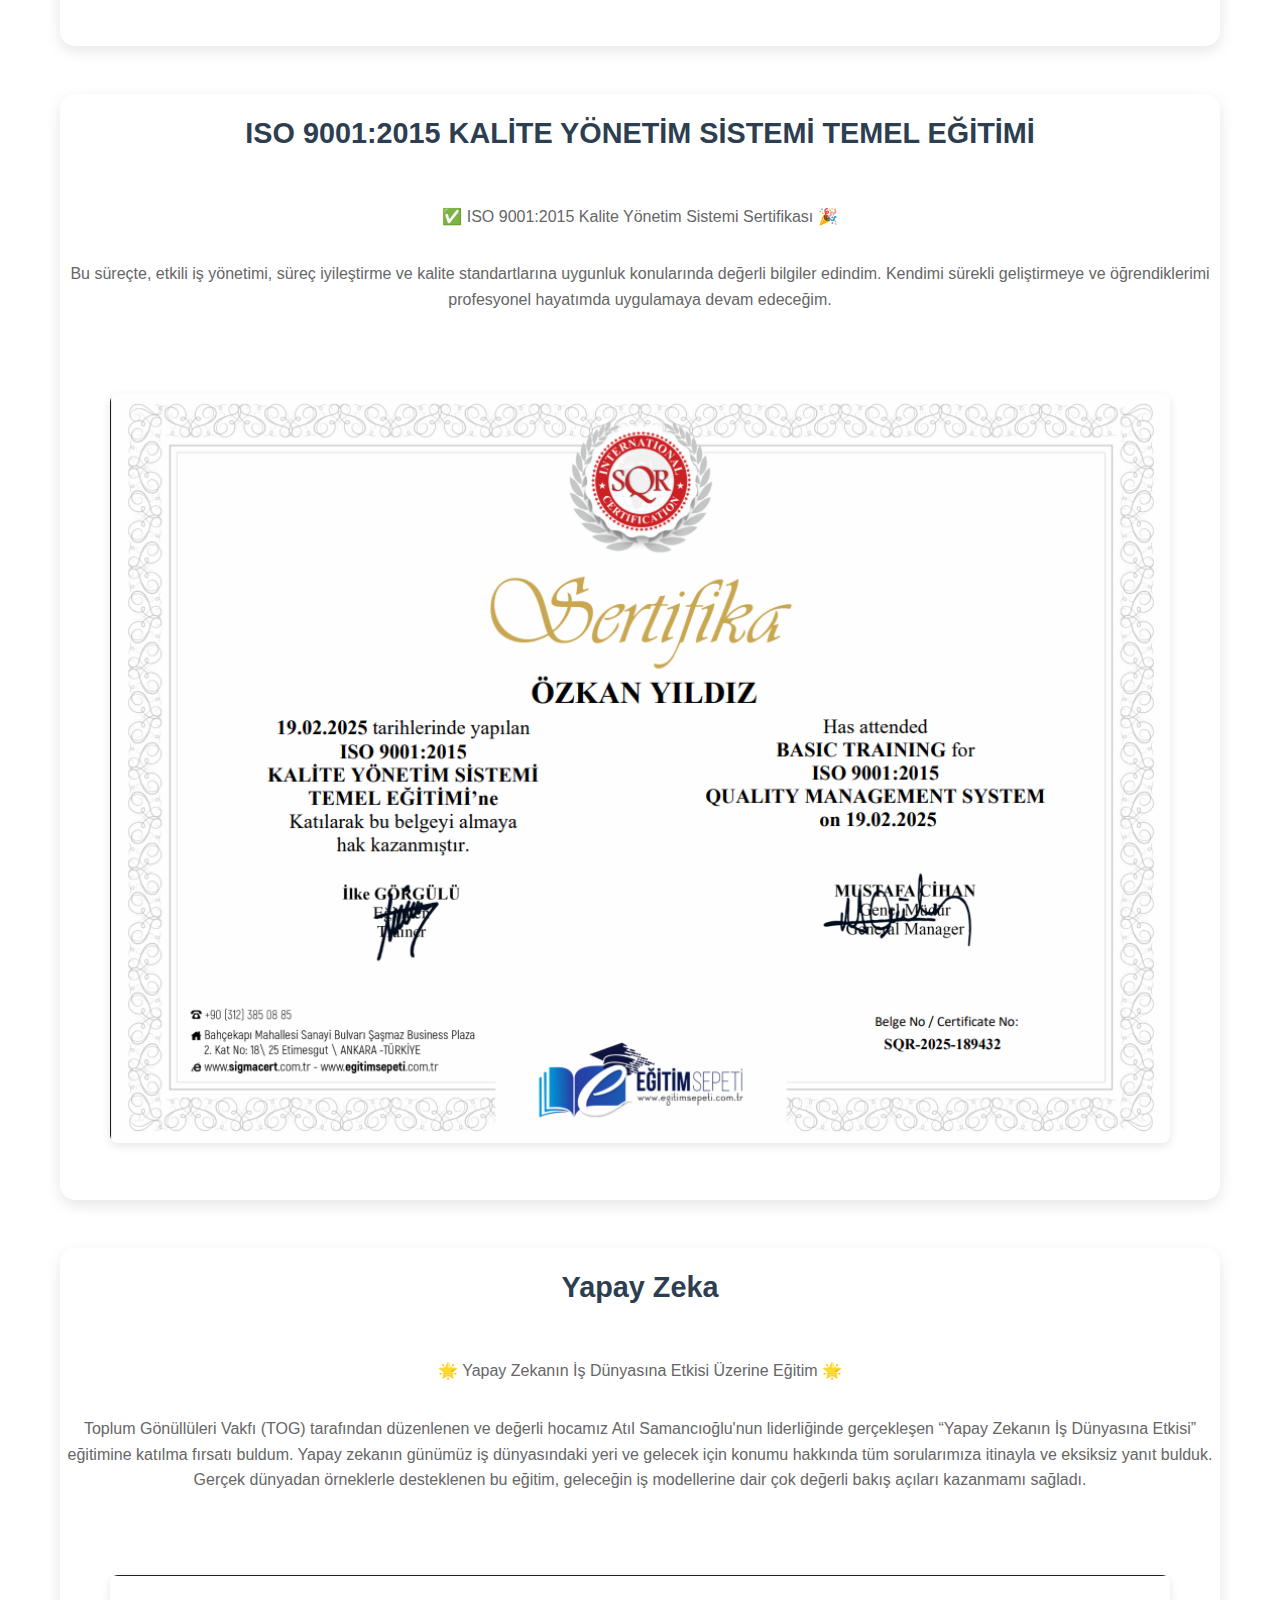
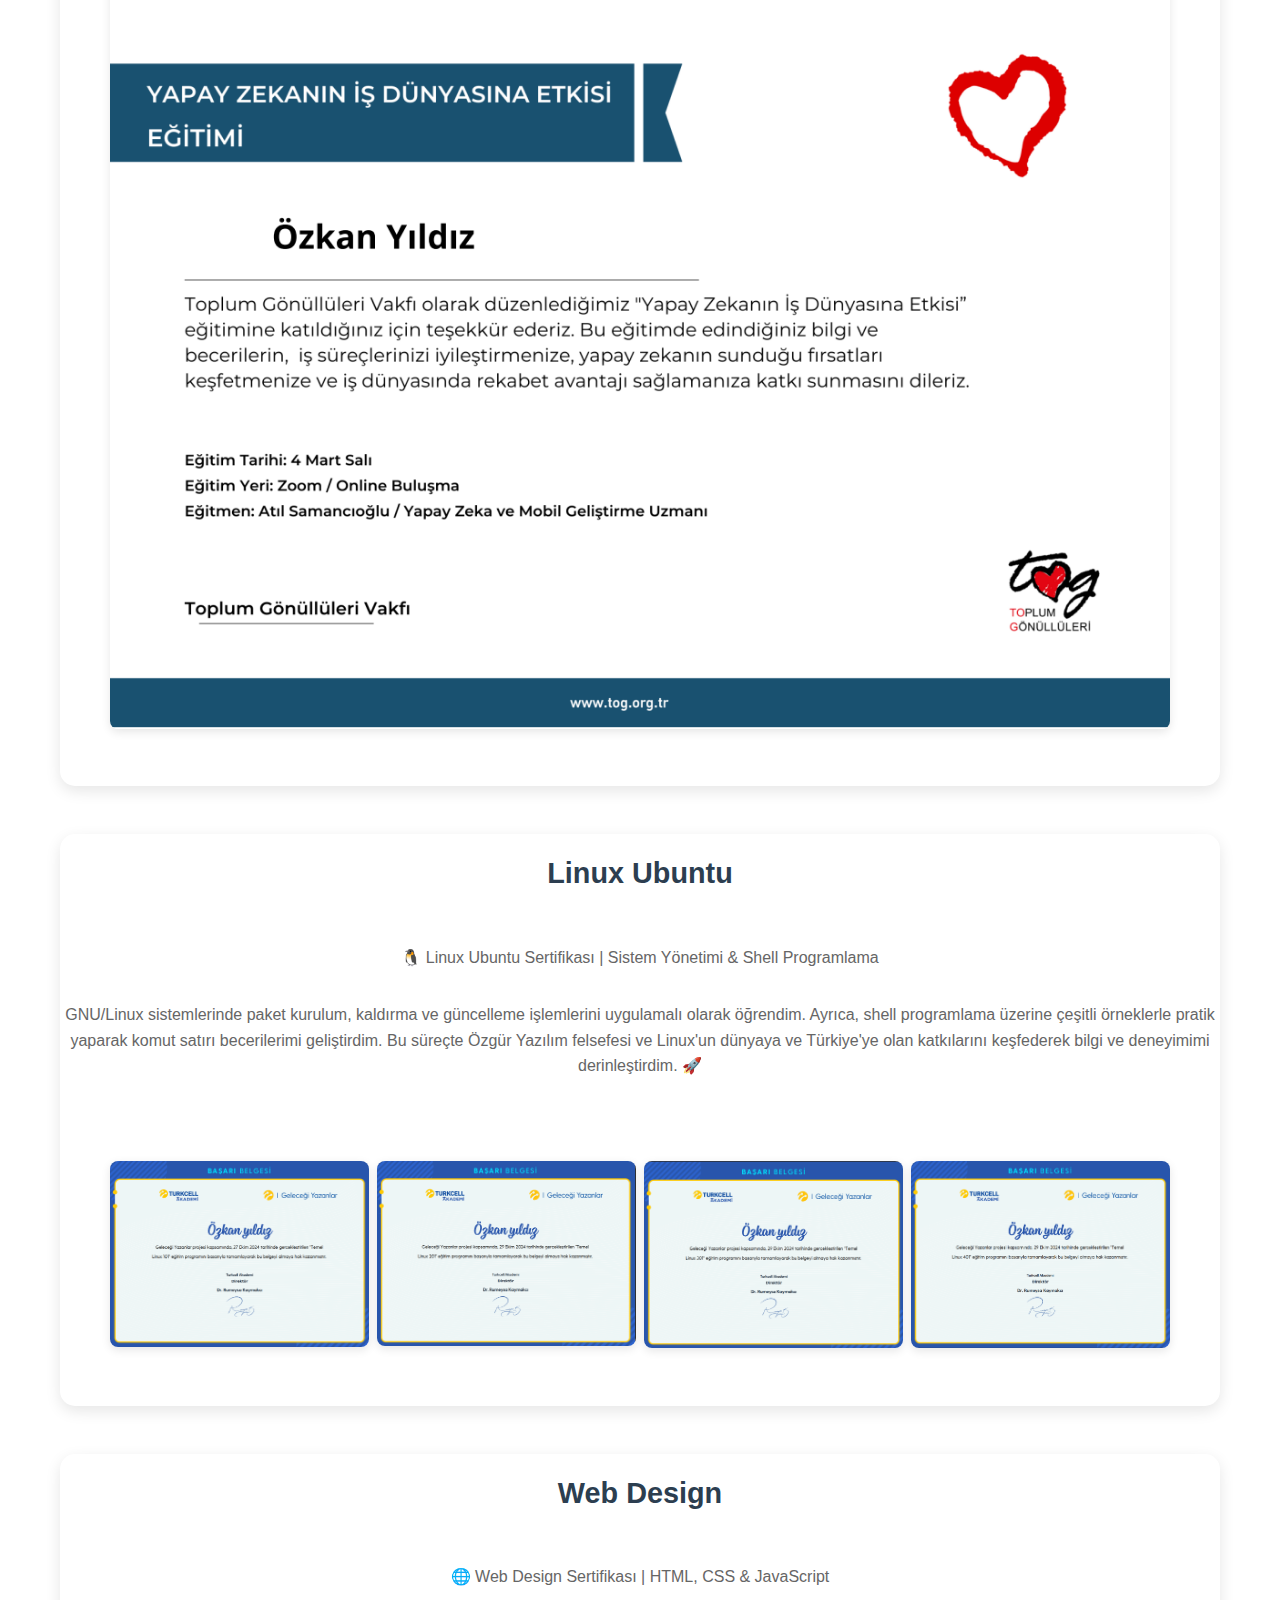
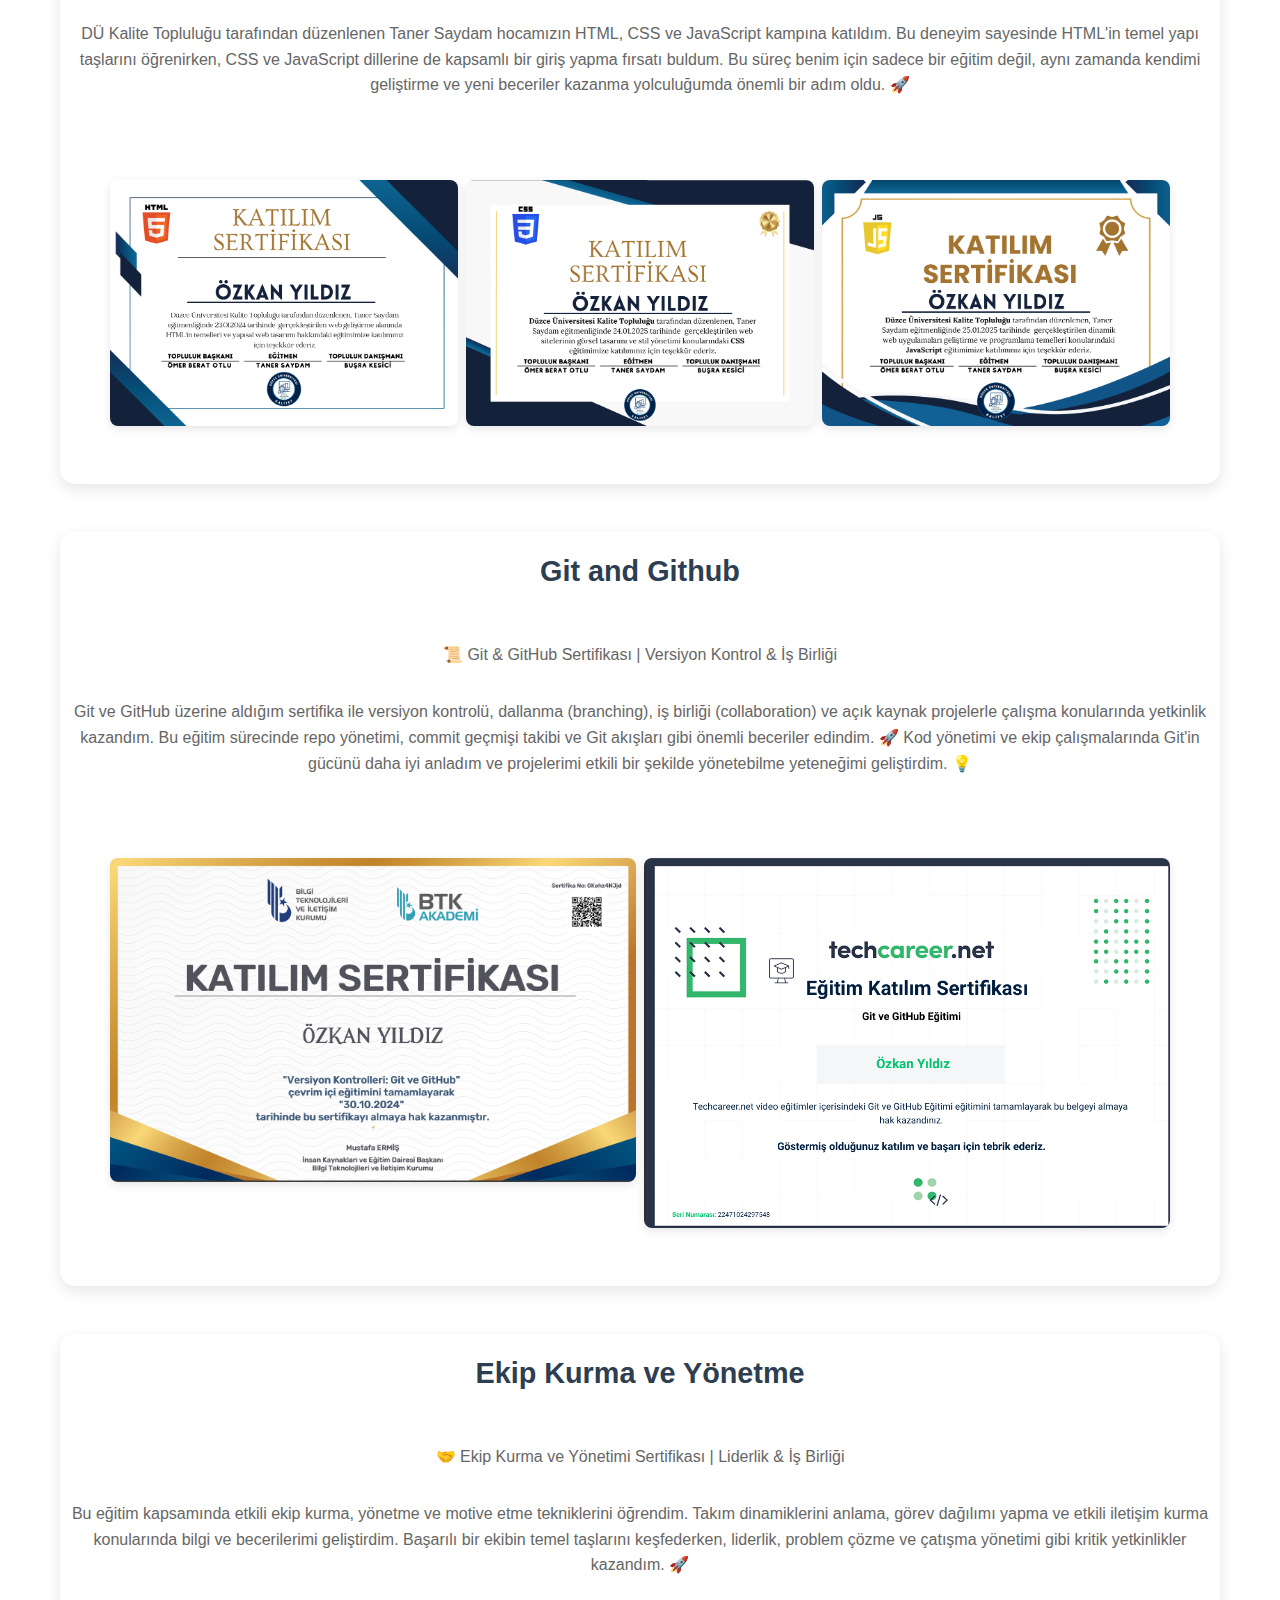
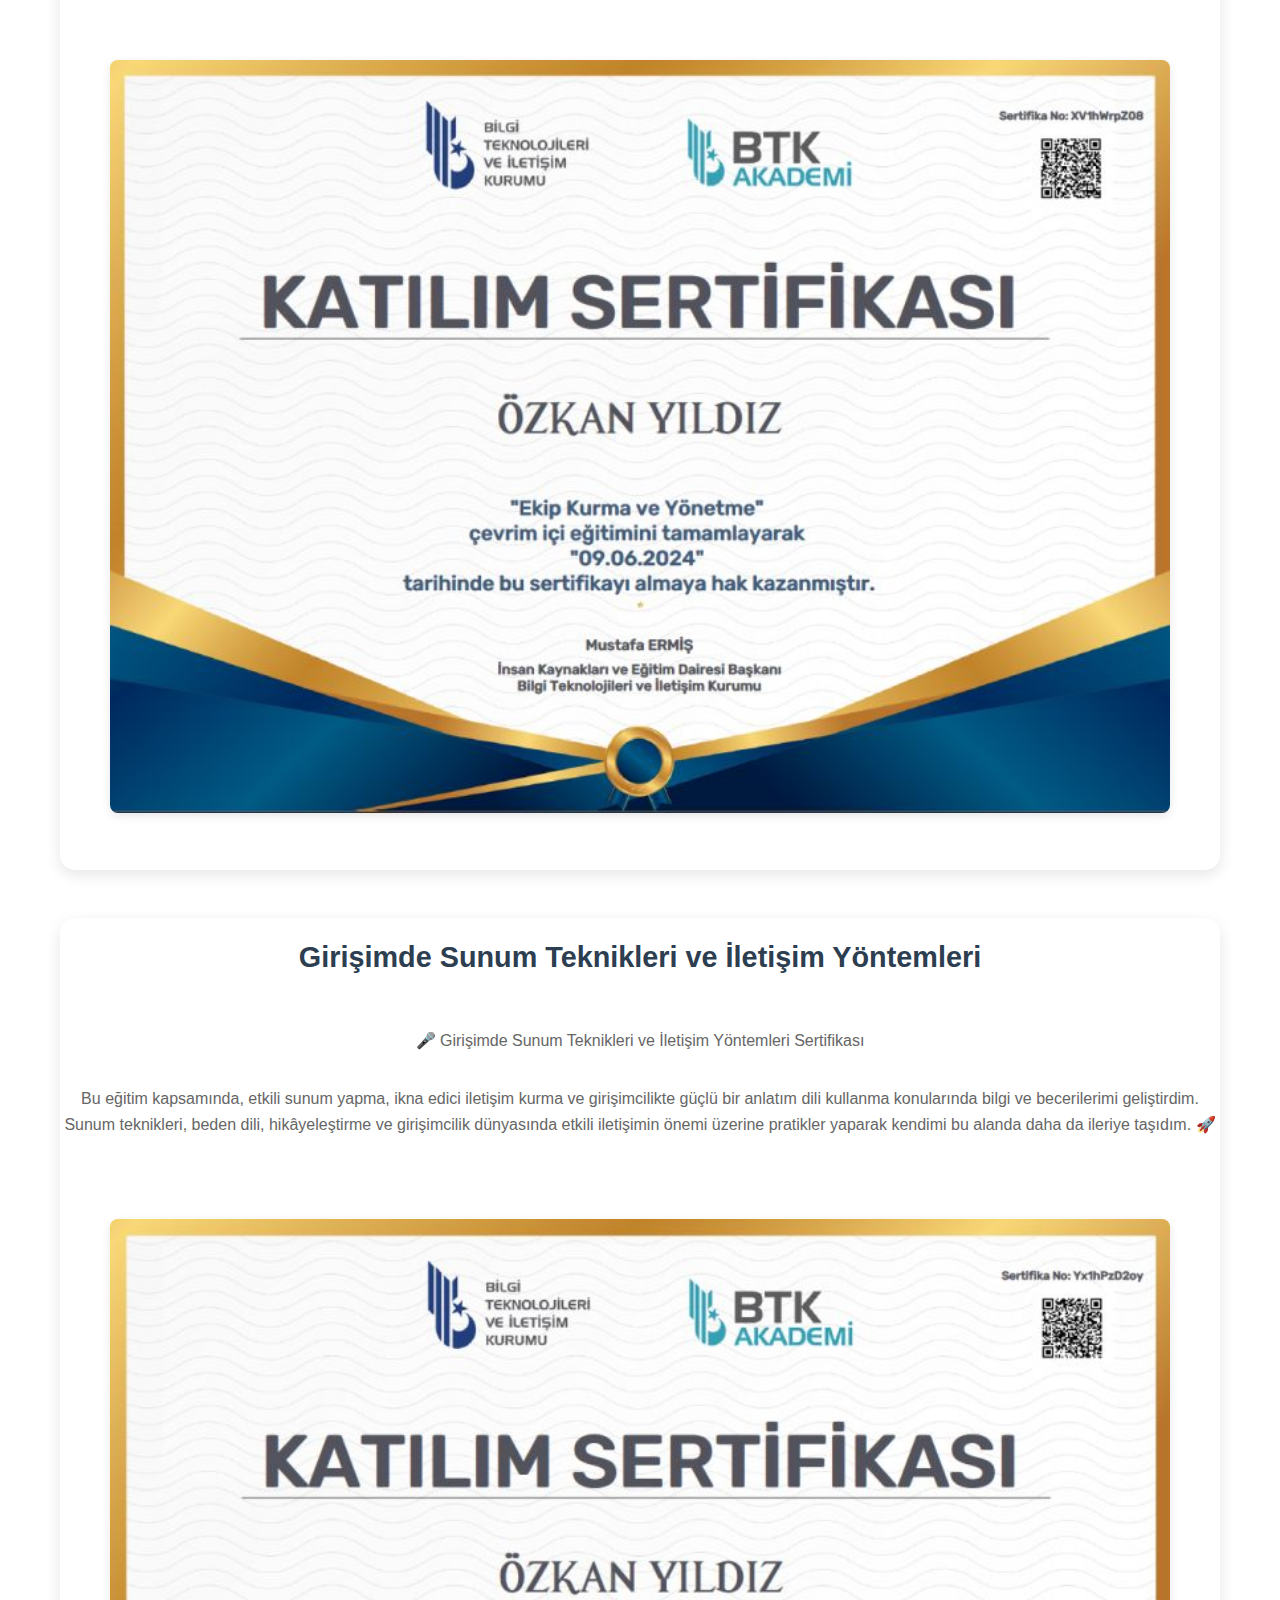
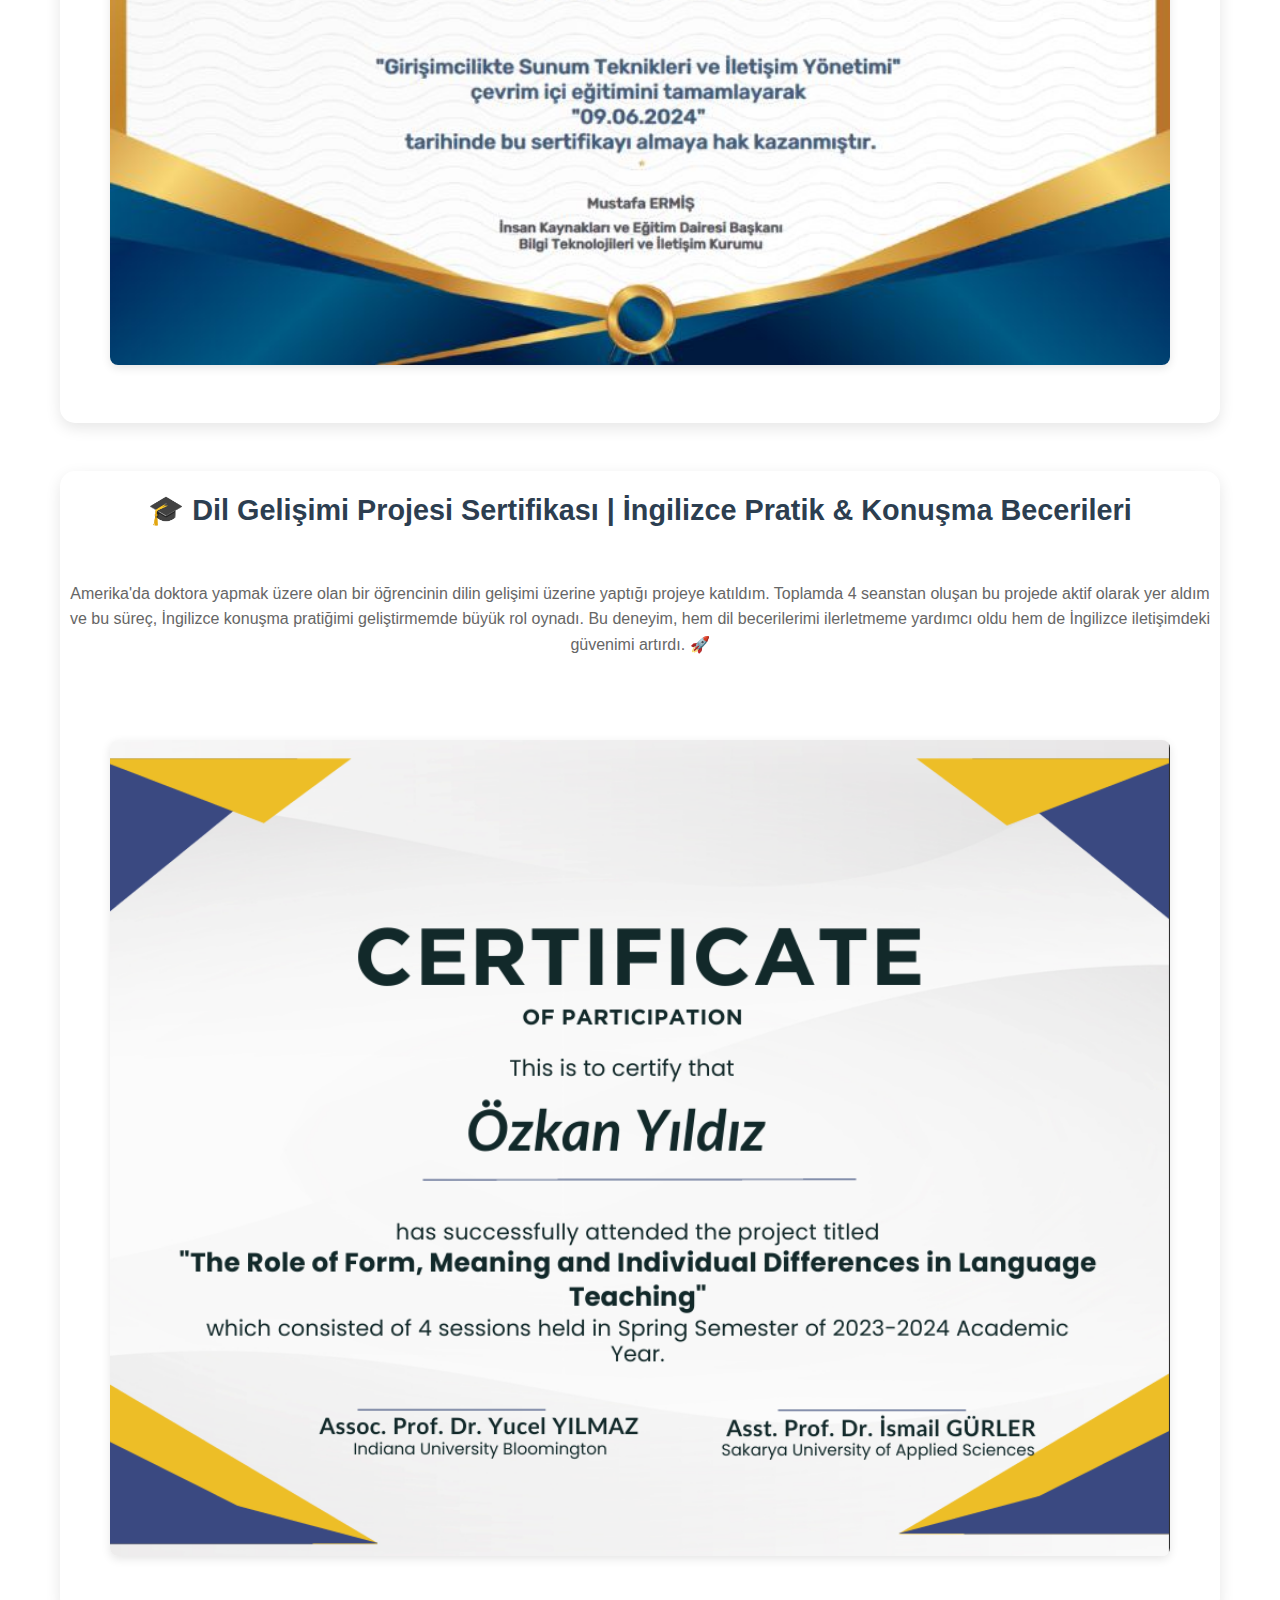
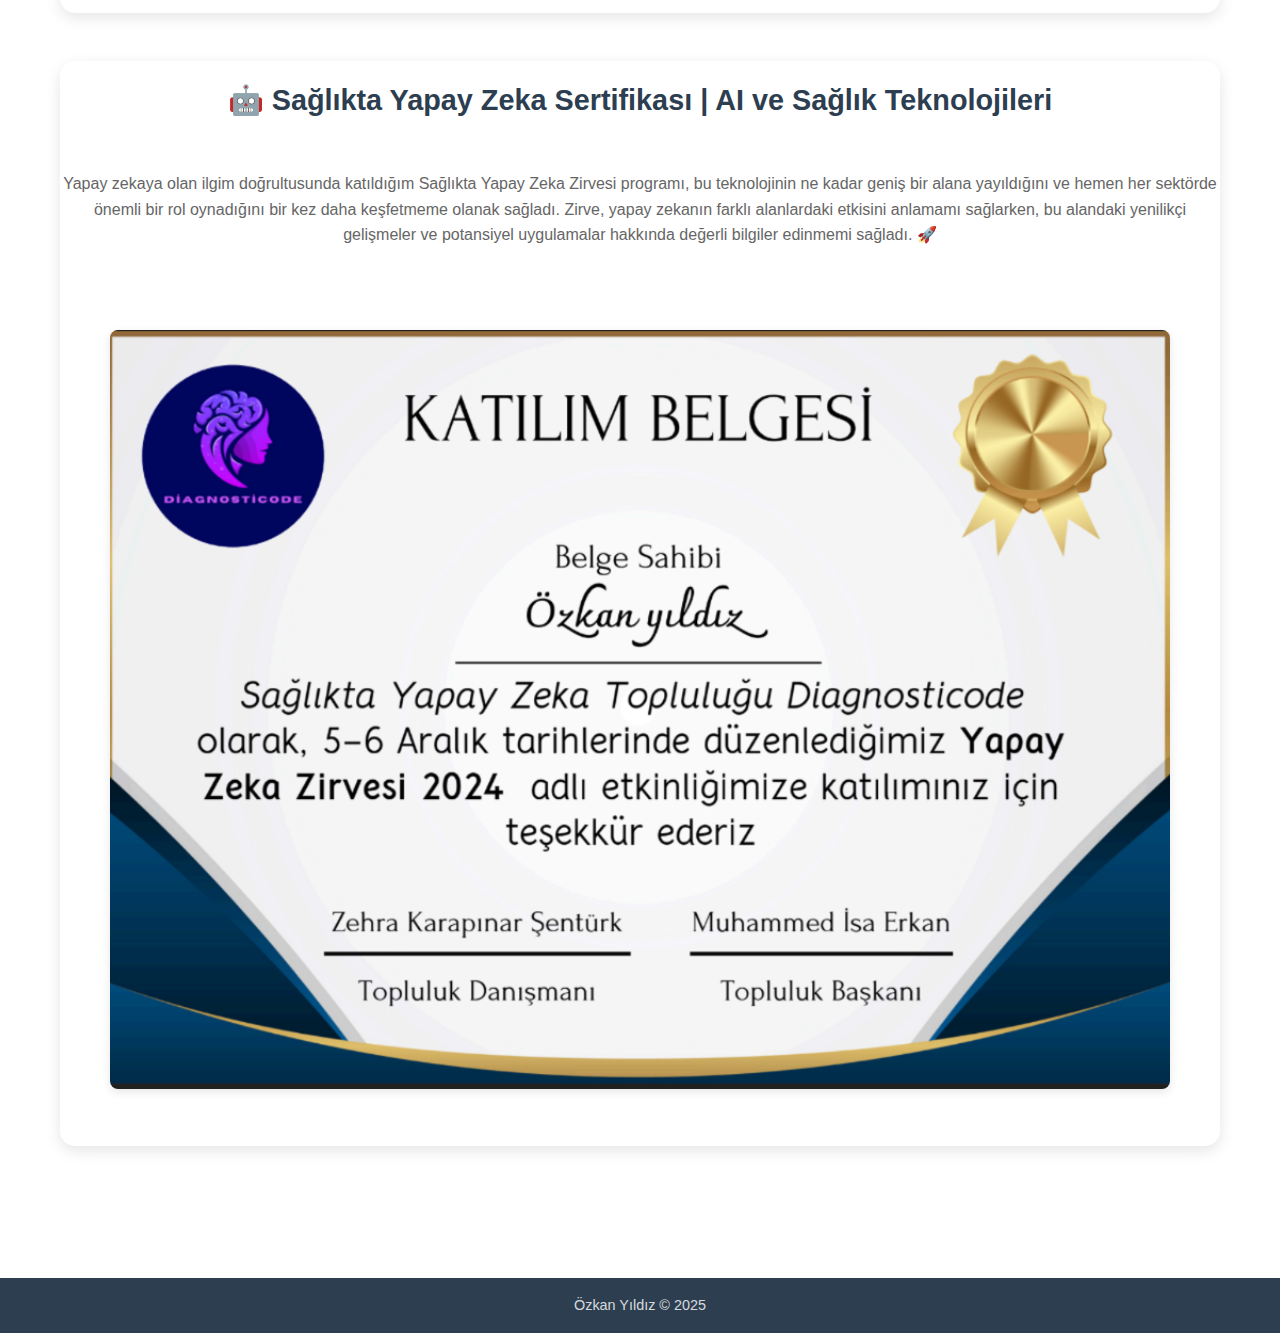
==== commit 3ddda6f8: "new certficates are added." ====
--- a/certificates.html
+++ b/certificates.html
@@ -112,6 +112,38 @@
             </section>
 
             <section class="certificate-card">
+                <h2 class="certificate-title">ISO 9001:2015
+                    KALİTE YÖNETİM SİSTEMİ
+                    TEMEL EĞİTİMİ</h2>
+                <p class="description"> 
+                    ✅ ISO 9001:2015 Kalite Yönetim Sistemi Sertifikası 🎉</p>
+                <p class="description">Bu süreçte, etkili iş yönetimi, 
+                    süreç iyileştirme ve kalite standartlarına uygunluk konularında değerli bilgiler edindim. 
+                    Kendimi sürekli geliştirmeye ve öğrendiklerimi profesyonel hayatımda uygulamaya devam edeceğim.
+                </p>
+                <div class="certificate-gallery">
+                    <a href="docs/certificates/Iso 9001,2015 Kalite Yönetim.png"><img src="docs/certificates/Iso 9001,2015 Kalite Yönetim.png" alt="Certificate 3-1"></a>
+                </div>
+            </section>
+
+            <section class="certificate-card">
+                <h2 class="certificate-title">Yapay Zeka</h2>
+                <p class="description"> 
+                    🌟 Yapay Zekanın İş Dünyasına Etkisi Üzerine Eğitim 🌟</p>
+                <p class="description">
+                    Toplum Gönüllüleri Vakfı (TOG) tarafından düzenlenen ve değerli hocamız Atıl Samancıoğlu'nun liderliğinde gerçekleşen 
+                    “Yapay Zekanın İş Dünyasına Etkisi” eğitimine katılma fırsatı buldum.
+
+                        Yapay zekanın günümüz iş dünyasındaki yeri ve gelecek için konumu hakkında tüm sorularımıza 
+                        itinayla ve eksiksiz yanıt bulduk. Gerçek dünyadan örneklerle desteklenen bu eğitim, geleceğin iş modellerine 
+                        dair çok değerli bakış açıları kazanmamı sağladı.
+                </p>
+                <div class="certificate-gallery">
+                    <a href="docs/certificates/TOG Yapay Zeka.png"><img src="docs/certificates/TOG Yapay Zeka.png" alt="Certificate 3-1"></a>
+                </div>
+            </section>
+
+            <section class="certificate-card">
                 <h2 class="certificate-title">Linux Ubuntu</h2>
                 <p class="description"> 
                     🐧 Linux Ubuntu Sertifikası | Sistem Yönetimi & Shell Programlama</p>
